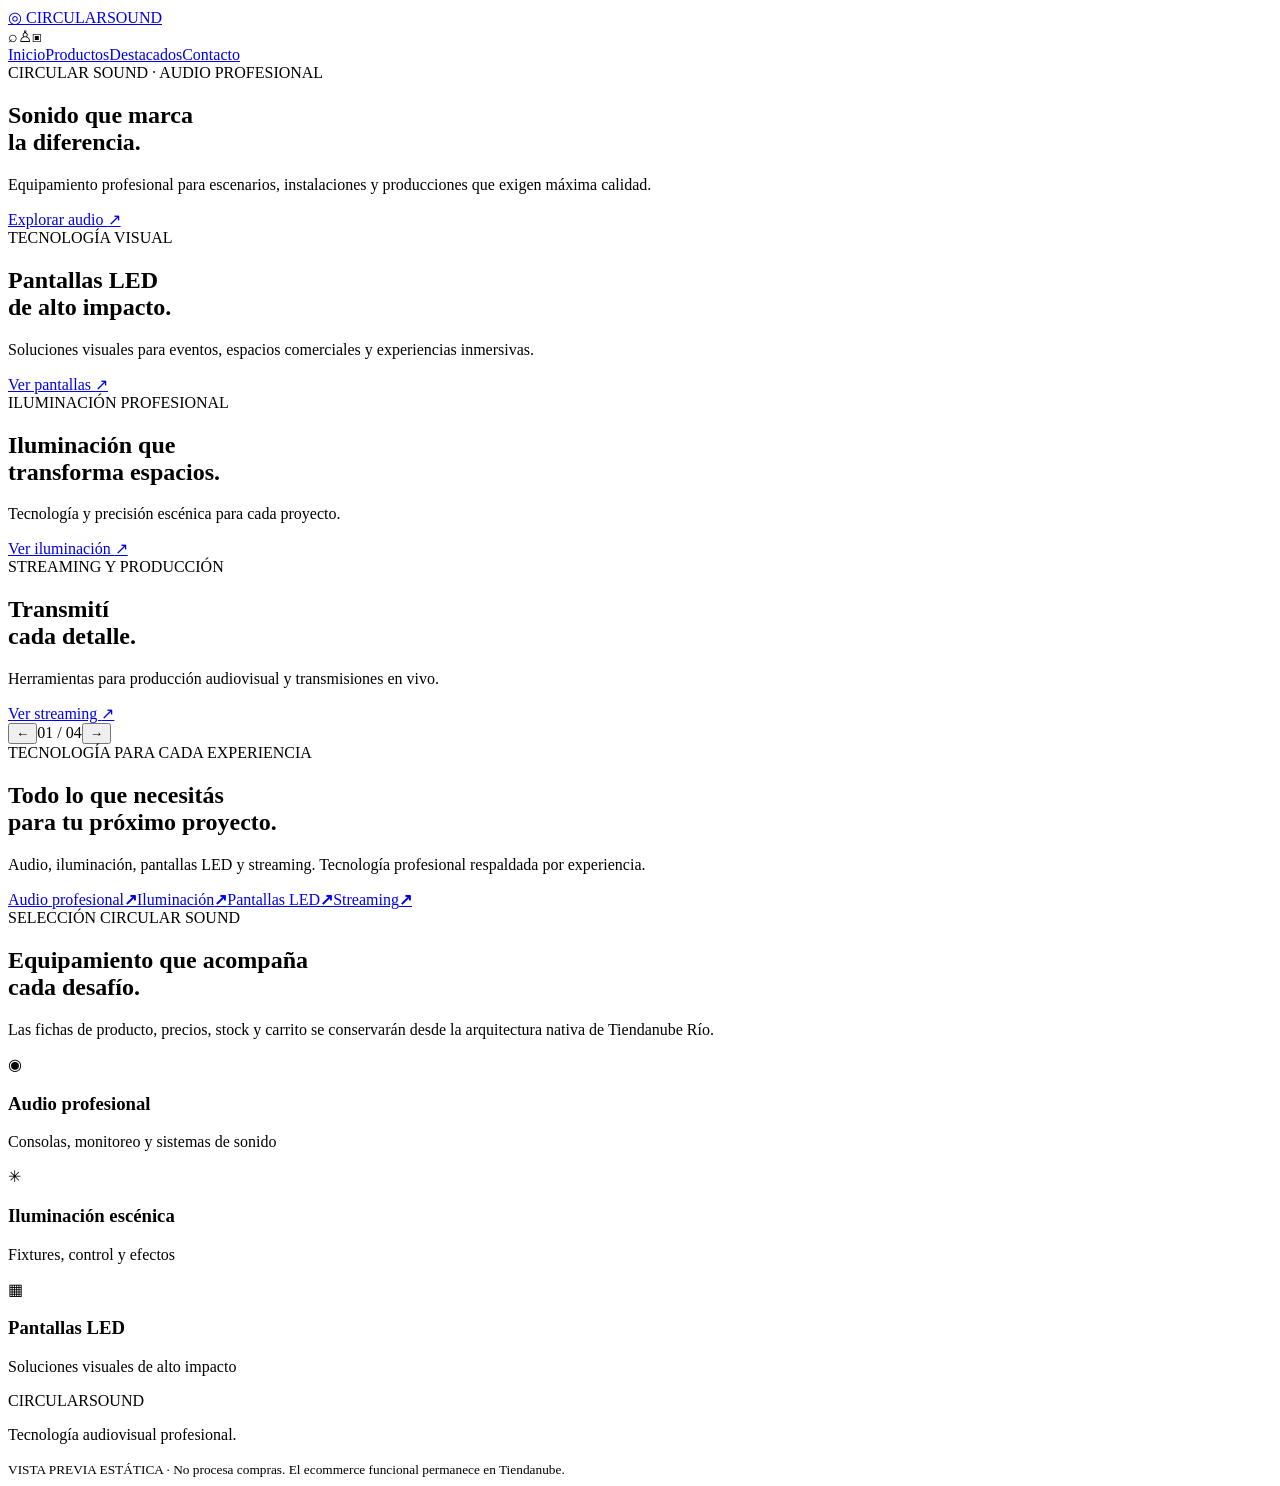
==== docs/index.html @ 3139e76c "feat(preview): add docs/index.html" ====
<!doctype html>
<html lang="es"><head><meta charset="utf-8"><meta name="viewport" content="width=device-width,initial-scale=1"><meta name="theme-color" content="#121212"><title>Circular Sound · Studio Preview</title><link rel="preconnect" href="https://fonts.googleapis.com"><link rel="preconnect" href="https://fonts.gstatic.com" crossorigin><link href="https://fonts.googleapis.com/css2?family=Poppins:wght@400;500;600;700&display=swap" rel="stylesheet"><link rel="stylesheet" href="style.css"></head>
<body>
<header class="header" id="header"><div class="header-inner"><a class="brand" href="#inicio"><span class="brand-mark">◎</span> CIRCULAR<span>SOUND</span></a><div class="header-actions"><span aria-hidden="true">⌕</span><span aria-hidden="true">♙</span><span aria-hidden="true">▣</span></div></div><nav><a href="#inicio">Inicio</a><a href="#categorias">Productos</a><a href="#destacados">Destacados</a><a href="#contacto">Contacto</a></nav></header>
<main><section class="hero" id="inicio"><div class="hero-slide is-active" data-theme="audio"><div class="hero-content"><div class="eyebrow">CIRCULAR SOUND · AUDIO PROFESIONAL</div><h1>Sonido que marca<br>la diferencia.</h1><p>Equipamiento profesional para escenarios, instalaciones y producciones que exigen máxima calidad.</p><a class="cta" href="#categorias">Explorar audio <span>↗</span></a></div></div><div class="hero-slide" data-theme="led"><div class="hero-content"><div class="eyebrow">TECNOLOGÍA VISUAL</div><h1>Pantallas LED<br>de alto impacto.</h1><p>Soluciones visuales para eventos, espacios comerciales y experiencias inmersivas.</p><a class="cta" href="#categorias">Ver pantallas <span>↗</span></a></div></div><div class="hero-slide" data-theme="lights"><div class="hero-content"><div class="eyebrow">ILUMINACIÓN PROFESIONAL</div><h1>Iluminación que<br>transforma espacios.</h1><p>Tecnología y precisión escénica para cada proyecto.</p><a class="cta" href="#categorias">Ver iluminación <span>↗</span></a></div></div><div class="hero-slide" data-theme="stream"><div class="hero-content"><div class="eyebrow">STREAMING Y PRODUCCIÓN</div><h1>Transmití<br>cada detalle.</h1><p>Herramientas para producción audiovisual y transmisiones en vivo.</p><a class="cta" href="#categorias">Ver streaming <span>↗</span></a></div></div><div class="hero-nav"><button id="prev" aria-label="Anterior">←</button><span id="counter">01 / 04</span><button id="next" aria-label="Siguiente">→</button></div></section>
<section class="section categories-section" id="categorias"><div class="section-topline">TECNOLOGÍA PARA CADA EXPERIENCIA</div><h2>Todo lo que necesitás<br>para tu próximo proyecto.</h2><p class="section-lead">Audio, iluminación, pantallas LED y streaming. Tecnología profesional respaldada por experiencia.</p><div class="category-grid"><a class="category category-audio" href="#contacto"><span>Audio profesional</span><b>↗</b></a><a class="category category-lights" href="#contacto"><span>Iluminación</span><b>↗</b></a><a class="category category-led" href="#contacto"><span>Pantallas LED</span><b>↗</b></a><a class="category category-stream" href="#contacto"><span>Streaming</span><b>↗</b></a></div></section>
<section class="section" id="destacados"><div class="section-topline">SELECCIÓN CIRCULAR SOUND</div><h2>Equipamiento que acompaña<br>cada desafío.</h2><p class="section-lead">Las fichas de producto, precios, stock y carrito se conservarán desde la arquitectura nativa de Tiendanube Río.</p><div class="preview-grid"><article><div class="product-visual">◉</div><h3>Audio profesional</h3><p>Consolas, monitoreo y sistemas de sonido</p></article><article><div class="product-visual">✳</div><h3>Iluminación escénica</h3><p>Fixtures, control y efectos</p></article><article><div class="product-visual">▦</div><h3>Pantallas LED</h3><p>Soluciones visuales de alto impacto</p></article></div></section></main>
<footer id="contacto"><div class="brand">CIRCULAR<span>SOUND</span></div><p>Tecnología audiovisual profesional.</p><small>VISTA PREVIA ESTÁTICA · No procesa compras. El ecommerce funcional permanece en Tiendanube.</small></footer><script src="script.js"></script></body></html>
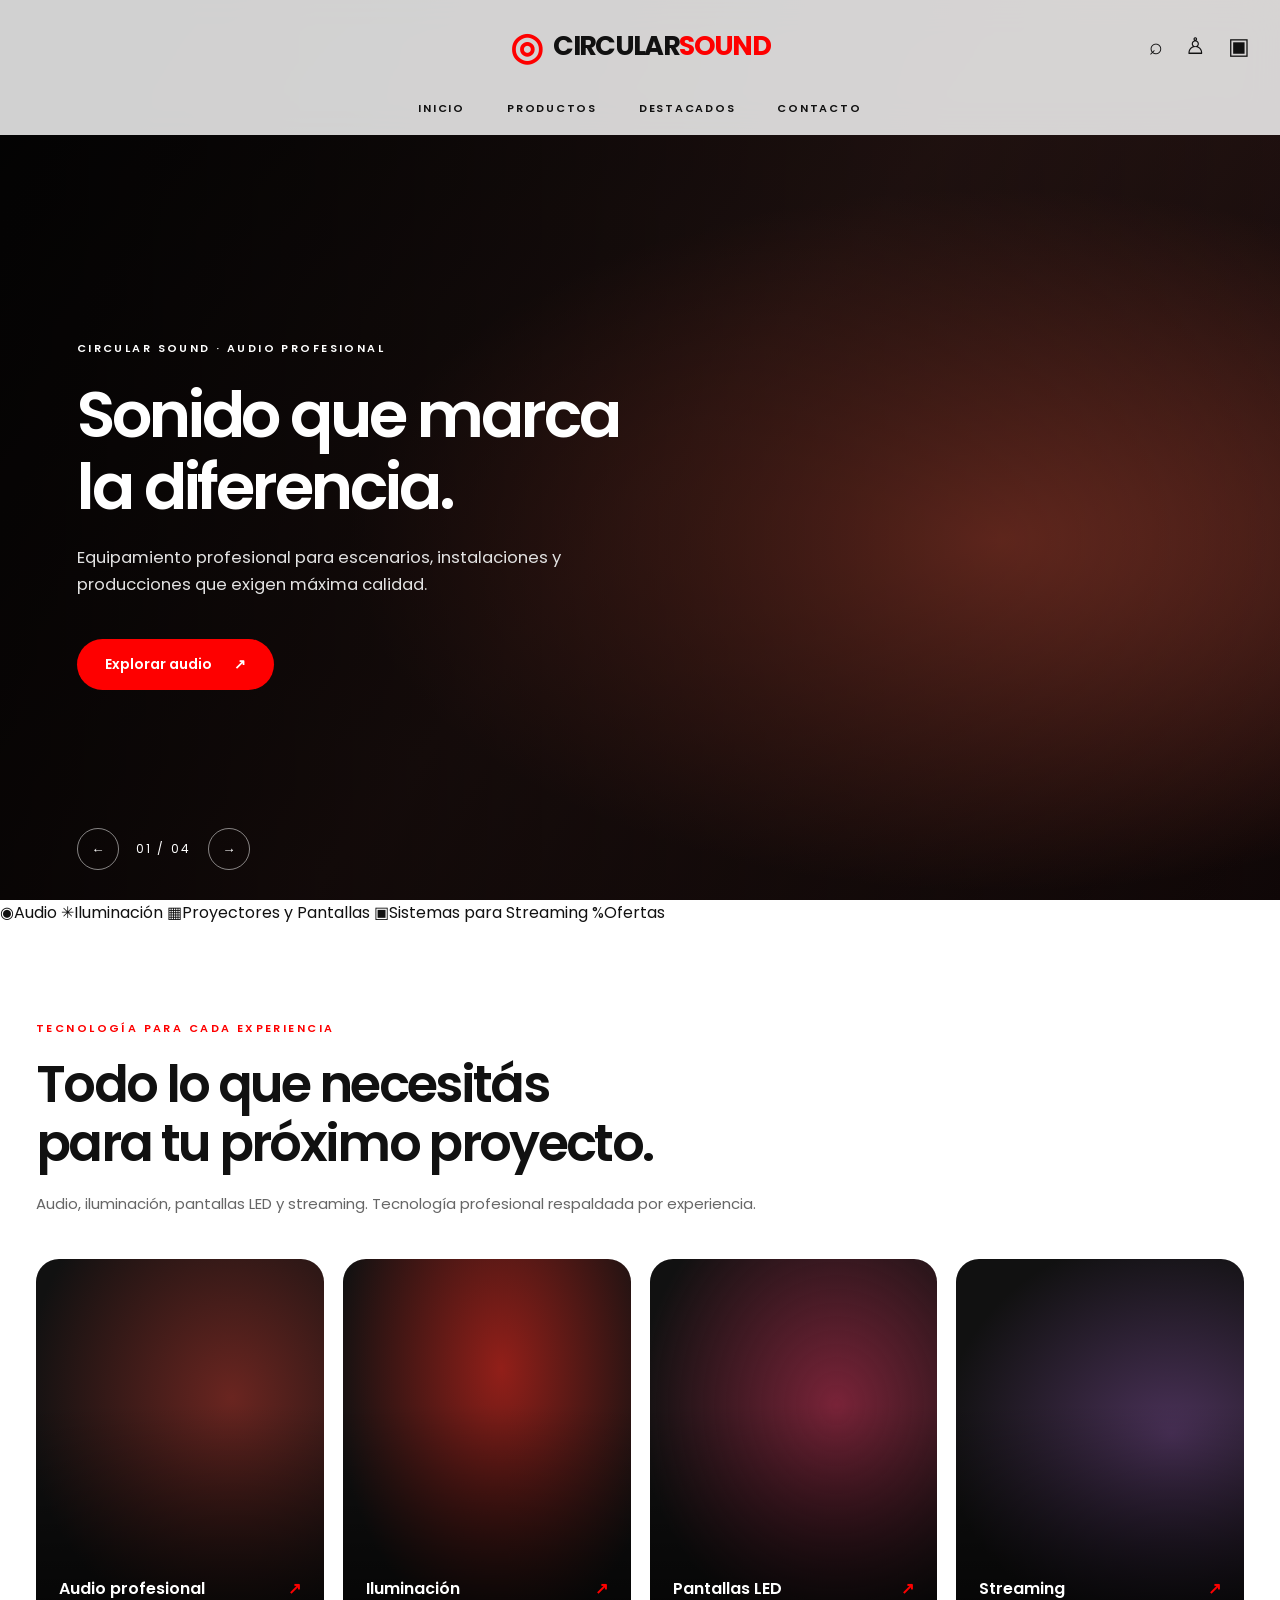
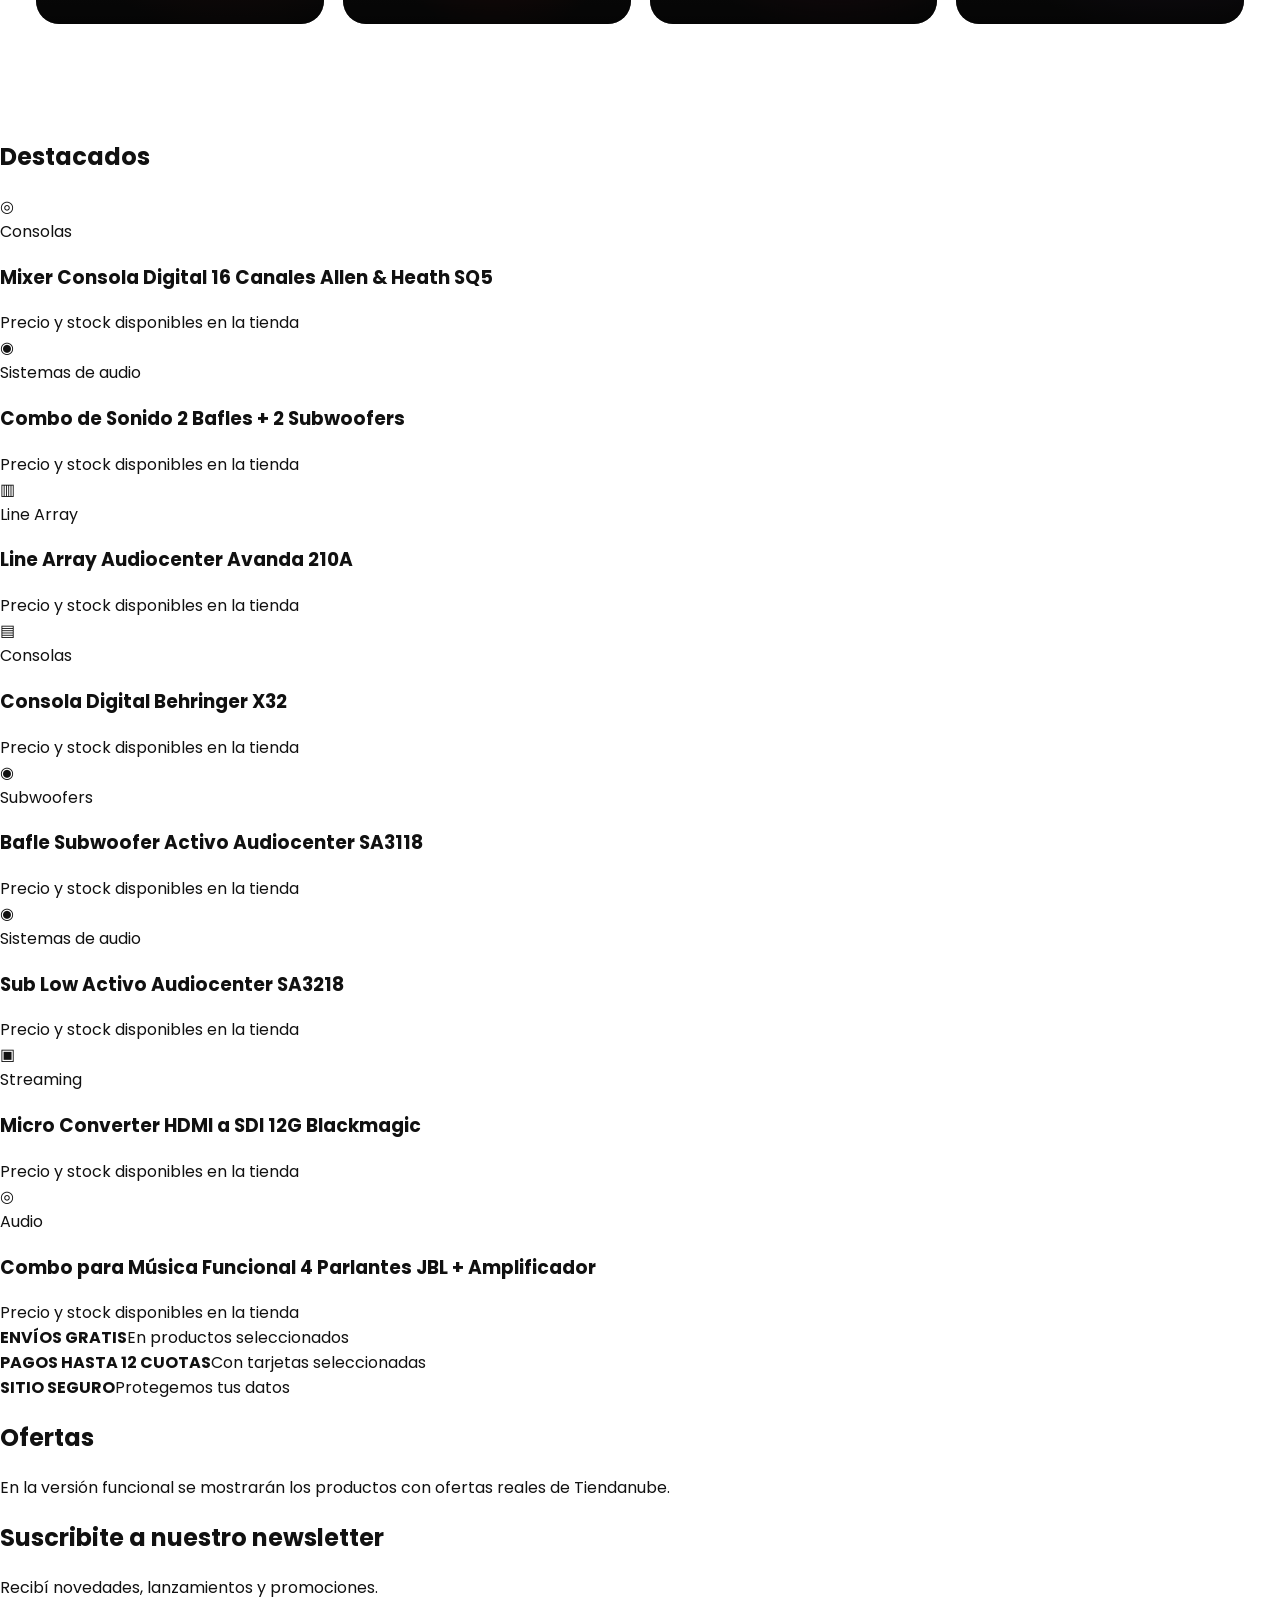
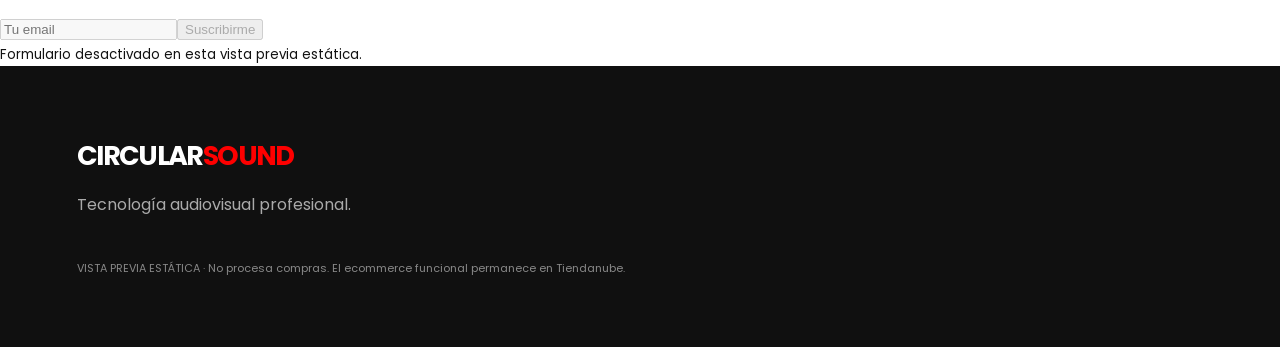
==== commit cc2ea4ef: "refactor(preview): restore Rio category rail, dense product grid and native section order" ====
--- a/docs/index.html
+++ b/docs/index.html
@@ -3,6 +3,17 @@
 <body>
 <header class="header" id="header"><div class="header-inner"><a class="brand" href="#inicio"><span class="brand-mark">◎</span> CIRCULAR<span>SOUND</span></a><div class="header-actions"><span aria-hidden="true">⌕</span><span aria-hidden="true">♙</span><span aria-hidden="true">▣</span></div></div><nav><a href="#inicio">Inicio</a><a href="#categorias">Productos</a><a href="#destacados">Destacados</a><a href="#contacto">Contacto</a></nav></header>
 <main><section class="hero" id="inicio"><div class="hero-slide is-active" data-theme="audio"><div class="hero-content"><div class="eyebrow">CIRCULAR SOUND · AUDIO PROFESIONAL</div><h1>Sonido que marca<br>la diferencia.</h1><p>Equipamiento profesional para escenarios, instalaciones y producciones que exigen máxima calidad.</p><a class="cta" href="#categorias">Explorar audio <span>↗</span></a></div></div><div class="hero-slide" data-theme="led"><div class="hero-content"><div class="eyebrow">TECNOLOGÍA VISUAL</div><h1>Pantallas LED<br>de alto impacto.</h1><p>Soluciones visuales para eventos, espacios comerciales y experiencias inmersivas.</p><a class="cta" href="#categorias">Ver pantallas <span>↗</span></a></div></div><div class="hero-slide" data-theme="lights"><div class="hero-content"><div class="eyebrow">ILUMINACIÓN PROFESIONAL</div><h1>Iluminación que<br>transforma espacios.</h1><p>Tecnología y precisión escénica para cada proyecto.</p><a class="cta" href="#categorias">Ver iluminación <span>↗</span></a></div></div><div class="hero-slide" data-theme="stream"><div class="hero-content"><div class="eyebrow">STREAMING Y PRODUCCIÓN</div><h1>Transmití<br>cada detalle.</h1><p>Herramientas para producción audiovisual y transmisiones en vivo.</p><a class="cta" href="#categorias">Ver streaming <span>↗</span></a></div></div><div class="hero-nav"><button id="prev" aria-label="Anterior">←</button><span id="counter">01 / 04</span><button id="next" aria-label="Siguiente">→</button></div></section>
-<section class="section categories-section" id="categorias"><div class="section-topline">TECNOLOGÍA PARA CADA EXPERIENCIA</div><h2>Todo lo que necesitás<br>para tu próximo proyecto.</h2><p class="section-lead">Audio, iluminación, pantallas LED y streaming. Tecnología profesional respaldada por experiencia.</p><div class="category-grid"><a class="category category-audio" href="#contacto"><span>Audio profesional</span><b>↗</b></a><a class="category category-lights" href="#contacto"><span>Iluminación</span><b>↗</b></a><a class="category category-led" href="#contacto"><span>Pantallas LED</span><b>↗</b></a><a class="category category-stream" href="#contacto"><span>Streaming</span><b>↗</b></a></div></section>
-<section class="section" id="destacados"><div class="section-topline">SELECCIÓN CIRCULAR SOUND</div><h2>Equipamiento que acompaña<br>cada desafío.</h2><p class="section-lead">Las fichas de producto, precios, stock y carrito se conservarán desde la arquitectura nativa de Tiendanube Río.</p><div class="preview-grid"><article><div class="product-visual">◉</div><h3>Audio profesional</h3><p>Consolas, monitoreo y sistemas de sonido</p></article><article><div class="product-visual">✳</div><h3>Iluminación escénica</h3><p>Fixtures, control y efectos</p></article><article><div class="product-visual">▦</div><h3>Pantallas LED</h3><p>Soluciones visuales de alto impacto</p></article></div></section></main>
+<section class="rio-category-rail" id="categorias"><div class="rio-container"><div class="rio-category-row">
+<a href="#destacados"><span class="rio-category-image">◉</span><span>Audio</span></a>
+<a href="#destacados"><span class="rio-category-image">✳</span><span>Iluminación</span></a>
+<a href="#destacados"><span class="rio-category-image">▦</span><span>Proyectores y Pantallas</span></a>
+<a href="#destacados"><span class="rio-category-image">▣</span><span>Sistemas para Streaming</span></a>
+<a href="#ofertas"><span class="rio-category-image rio-offer">%</span><span>Ofertas</span></a>
+</div></div></section><section class="section categories-section" id="categorias-editoriales"><div class="section-topline">TECNOLOGÍA PARA CADA EXPERIENCIA</div><h2>Todo lo que necesitás<br>para tu próximo proyecto.</h2><p class="section-lead">Audio, iluminación, pantallas LED y streaming. Tecnología profesional respaldada por experiencia.</p><div class="category-grid"><a class="category category-audio" href="#contacto"><span>Audio profesional</span><b>↗</b></a><a class="category category-lights" href="#contacto"><span>Iluminación</span><b>↗</b></a><a class="category category-led" href="#contacto"><span>Pantallas LED</span><b>↗</b></a><a class="category category-stream" href="#contacto"><span>Streaming</span><b>↗</b></a></div></section>
+<section class="rio-products-section" id="destacados"><div class="rio-container"><h2 class="rio-section-heading">Destacados</h2><div class="rio-products-grid">
+<article class="rio-product-card"><div class="rio-product-media"><span class="rio-product-placeholder">◎</span></div><div class="rio-product-information"><span class="rio-product-type">Consolas</span><h3>Mixer Consola Digital 16 Canales Allen & Heath SQ5</h3><div class="rio-price-note">Precio y stock disponibles en la tienda</div></div></article><article class="rio-product-card"><div class="rio-product-media"><span class="rio-product-placeholder">◉</span></div><div class="rio-product-information"><span class="rio-product-type">Sistemas de audio</span><h3>Combo de Sonido 2 Bafles + 2 Subwoofers</h3><div class="rio-price-note">Precio y stock disponibles en la tienda</div></div></article><article class="rio-product-card"><div class="rio-product-media"><span class="rio-product-placeholder">▥</span></div><div class="rio-product-information"><span class="rio-product-type">Line Array</span><h3>Line Array Audiocenter Avanda 210A</h3><div class="rio-price-note">Precio y stock disponibles en la tienda</div></div></article><article class="rio-product-card"><div class="rio-product-media"><span class="rio-product-placeholder">▤</span></div><div class="rio-product-information"><span class="rio-product-type">Consolas</span><h3>Consola Digital Behringer X32</h3><div class="rio-price-note">Precio y stock disponibles en la tienda</div></div></article><article class="rio-product-card"><div class="rio-product-media"><span class="rio-product-placeholder">◉</span></div><div class="rio-product-information"><span class="rio-product-type">Subwoofers</span><h3>Bafle Subwoofer Activo Audiocenter SA3118</h3><div class="rio-price-note">Precio y stock disponibles en la tienda</div></div></article><article class="rio-product-card"><div class="rio-product-media"><span class="rio-product-placeholder">◉</span></div><div class="rio-product-information"><span class="rio-product-type">Sistemas de audio</span><h3>Sub Low Activo Audiocenter SA3218</h3><div class="rio-price-note">Precio y stock disponibles en la tienda</div></div></article><article class="rio-product-card"><div class="rio-product-media"><span class="rio-product-placeholder">▣</span></div><div class="rio-product-information"><span class="rio-product-type">Streaming</span><h3>Micro Converter HDMI a SDI 12G Blackmagic</h3><div class="rio-price-note">Precio y stock disponibles en la tienda</div></div></article><article class="rio-product-card"><div class="rio-product-media"><span class="rio-product-placeholder">◎</span></div><div class="rio-product-information"><span class="rio-product-type">Audio</span><h3>Combo para Música Funcional 4 Parlantes JBL + Amplificador</h3><div class="rio-price-note">Precio y stock disponibles en la tienda</div></div></article>
+</div></div></section>
+<section class="rio-benefits"><div class="rio-container rio-benefits-grid"><div><strong>ENVÍOS GRATIS</strong><span>En productos seleccionados</span></div><div><strong>PAGOS HASTA 12 CUOTAS</strong><span>Con tarjetas seleccionadas</span></div><div><strong>SITIO SEGURO</strong><span>Protegemos tus datos</span></div></div></section>
+<section class="rio-products-section" id="ofertas"><div class="rio-container"><h2 class="rio-section-heading">Ofertas</h2><p>En la versión funcional se mostrarán los productos con ofertas reales de Tiendanube.</p></div></section>
+<section class="rio-newsletter"><div class="rio-container"><h2>Suscribite a nuestro newsletter</h2><p>Recibí novedades, lanzamientos y promociones.</p><form onsubmit="return false"><input type="email" aria-label="Email" placeholder="Tu email" disabled><button disabled>Suscribirme</button></form><small>Formulario desactivado en esta vista previa estática.</small></div></section></main>
 <footer id="contacto"><div class="brand">CIRCULAR<span>SOUND</span></div><p>Tecnología audiovisual profesional.</p><small>VISTA PREVIA ESTÁTICA · No procesa compras. El ecommerce funcional permanece en Tiendanube.</small></footer><script src="script.js"></script></body></html>
--- a/docs/style.css
+++ b/docs/style.css
@@ -0,0 +1 @@
+:root{--red:#FE0000;--ink:#111;--white:#fff}*{box-sizing:border-box}html{scroll-behavior:smooth}body{margin:0;font-family:Poppins,Arial,sans-serif;color:var(--ink)}a{color:inherit;text-decoration:none}.header{position:absolute;top:0;left:0;right:0;z-index:20;color:#111;background:rgba(255,255,255,.82);backdrop-filter:blur(18px);transition:background .3s,color .3s}.header.scrolled{position:fixed;background:rgba(11,11,11,.94);color:#fff}.header-inner{max-width:1360px;margin:auto;min-height:92px;padding:14px 30px;display:flex;align-items:center;justify-content:center;position:relative}.brand{font-size:27px;font-weight:700;letter-spacing:-.06em;display:flex;align-items:center}.brand span:not(.brand-mark){color:var(--red)}.brand-mark{font-size:38px;color:var(--red);margin-right:12px}.header-actions{position:absolute;right:30px;display:flex;gap:22px;font-size:23px}nav{display:flex;justify-content:center;gap:42px;text-transform:uppercase;letter-spacing:.16em;font-size:11px;font-weight:600;padding:8px 15px 18px}.header nav a:hover{color:var(--red)}.hero{height:100svh;min-height:600px;position:relative;background:#080808;overflow:hidden;color:white}.hero-slide{position:absolute;inset:0;opacity:0;pointer-events:none;transition:opacity .7s;display:flex;align-items:center;background-size:cover;background-position:center}.hero-slide.is-active{opacity:1;pointer-events:auto}.hero-slide:before{content:"";position:absolute;inset:0;background:linear-gradient(90deg,rgba(0,0,0,.75),rgba(0,0,0,.42) 56%,rgba(0,0,0,.15))}.hero-slide[data-theme=audio]{background:radial-gradient(ellipse at 78% 60%,#823427 0,transparent 46%),linear-gradient(130deg,#090909,#2c1816 52%,#120808)}.hero-slide[data-theme=led]{background:radial-gradient(ellipse at 78% 65%,#992927 0,transparent 50%),linear-gradient(130deg,#090909,#351010 58%,#0c0505)}.hero-slide[data-theme=lights]{background:radial-gradient(ellipse at 72% 32%,#be302a 0,transparent 44%),linear-gradient(125deg,#080808,#251014 68%,#100707)}.hero-slide[data-theme=stream]{background:radial-gradient(ellipse at 82% 64%,#602c48 0,transparent 48%),linear-gradient(125deg,#080808,#221423 70%,#070507)}.hero-content{position:relative;z-index:2;margin:130px 0 0 max(6vw,calc((100vw - 1320px)/2));max-width:640px;padding-right:24px}.eyebrow,.section-topline{font-size:11px;font-weight:600;letter-spacing:.22em}.hero h1{font-size:clamp(42px,5vw,78px);line-height:1.13;letter-spacing:-.048em;font-weight:600;margin:22px 0 20px}.hero p{font-size:clamp(15px,1.3vw,19px);line-height:1.65;max-width:560px;color:#e2e2e2}.cta{display:inline-flex;align-items:center;gap:22px;background:var(--red);border-radius:100px;padding:15px 28px;font-size:14px;font-weight:600;margin-top:24px}.cta:hover{background:#cd0000}.hero-nav{position:absolute;bottom:30px;left:6vw;z-index:4;display:flex;align-items:center;gap:17px;font-size:12px;letter-spacing:.18em}.hero-nav button{border:1px solid #ffffff80;border-radius:50%;width:42px;height:42px;background:transparent;color:white;cursor:pointer}.section{max-width:1390px;margin:0 auto;padding:95px 36px}.section-topline{color:var(--red)}.section h2{font-size:clamp(32px,4vw,58px);font-weight:600;line-height:1.15;letter-spacing:-.052em;margin:18px 0}.section-lead{color:#666;line-height:1.75;max-width:720px;font-size:15px}.category-grid{display:grid;grid-template-columns:repeat(4,1fr);gap:19px;margin-top:42px}.category{min-height:365px;border-radius:23px;position:relative;overflow:hidden;display:flex;align-items:flex-end;justify-content:space-between;padding:23px;color:#fff;font-weight:600;background:#181818}.category:after{content:"";position:absolute;inset:0;z-index:0;background:linear-gradient(0deg,rgba(0,0,0,.7),transparent 60%)}.category span,.category b{position:relative;z-index:1}.category b{color:var(--red)}.category-audio{background:radial-gradient(at 68% 38%,#6a2520,transparent 75%),#111}.category-lights{background:radial-gradient(at 55% 30%,#921f19,transparent 75%),#111}.category-led{background:radial-gradient(at 65% 40%,#792338,transparent 75%),#111}.category-stream{background:radial-gradient(at 75% 48%,#4a3158,transparent 75%),#111}.preview-grid{display:grid;grid-template-columns:repeat(3,1fr);gap:24px;margin-top:36px}.preview-grid article{border:1px solid #eee;border-radius:20px;overflow:hidden}.product-visual{aspect-ratio:1.3;background:#f5f5f5;display:grid;place-items:center;font-size:80px;color:#444}.preview-grid h3{margin:21px 24px 0}.preview-grid p{margin:5px 24px 26px;color:#777;font-size:13px}footer{padding:70px max(6vw,26px);background:#101010;color:#fff}footer .brand{display:block}footer p{color:#aaa}footer small{display:block;margin-top:43px;color:#888;font-size:11px}@media(max-width:760px){.header-inner{min-height:63px;padding:12px 17px;justify-content:flex-start}.brand{font-size:19px}.brand-mark{font-size:29px;margin-right:6px}.header-actions{right:14px;gap:8px;font-size:15px}nav{gap:12px;justify-content:space-around;font-size:9px;padding:10px 8px}.hero{min-height:570px;height:90svh}.hero-content{margin:120px 22px 0}.hero h1{font-size:39px}.hero-nav{left:22px;bottom:20px}.section{padding:67px 20px}.category-grid{grid-template-columns:repeat(2,1fr);gap:12px}.category{min-height:240px;border-radius:16px;padding:14px;font-size:13px}.preview-grid{grid-template-columns:1fr}}@media(prefers-reduced-motion:reduce){.hero-slide{transition:none}}
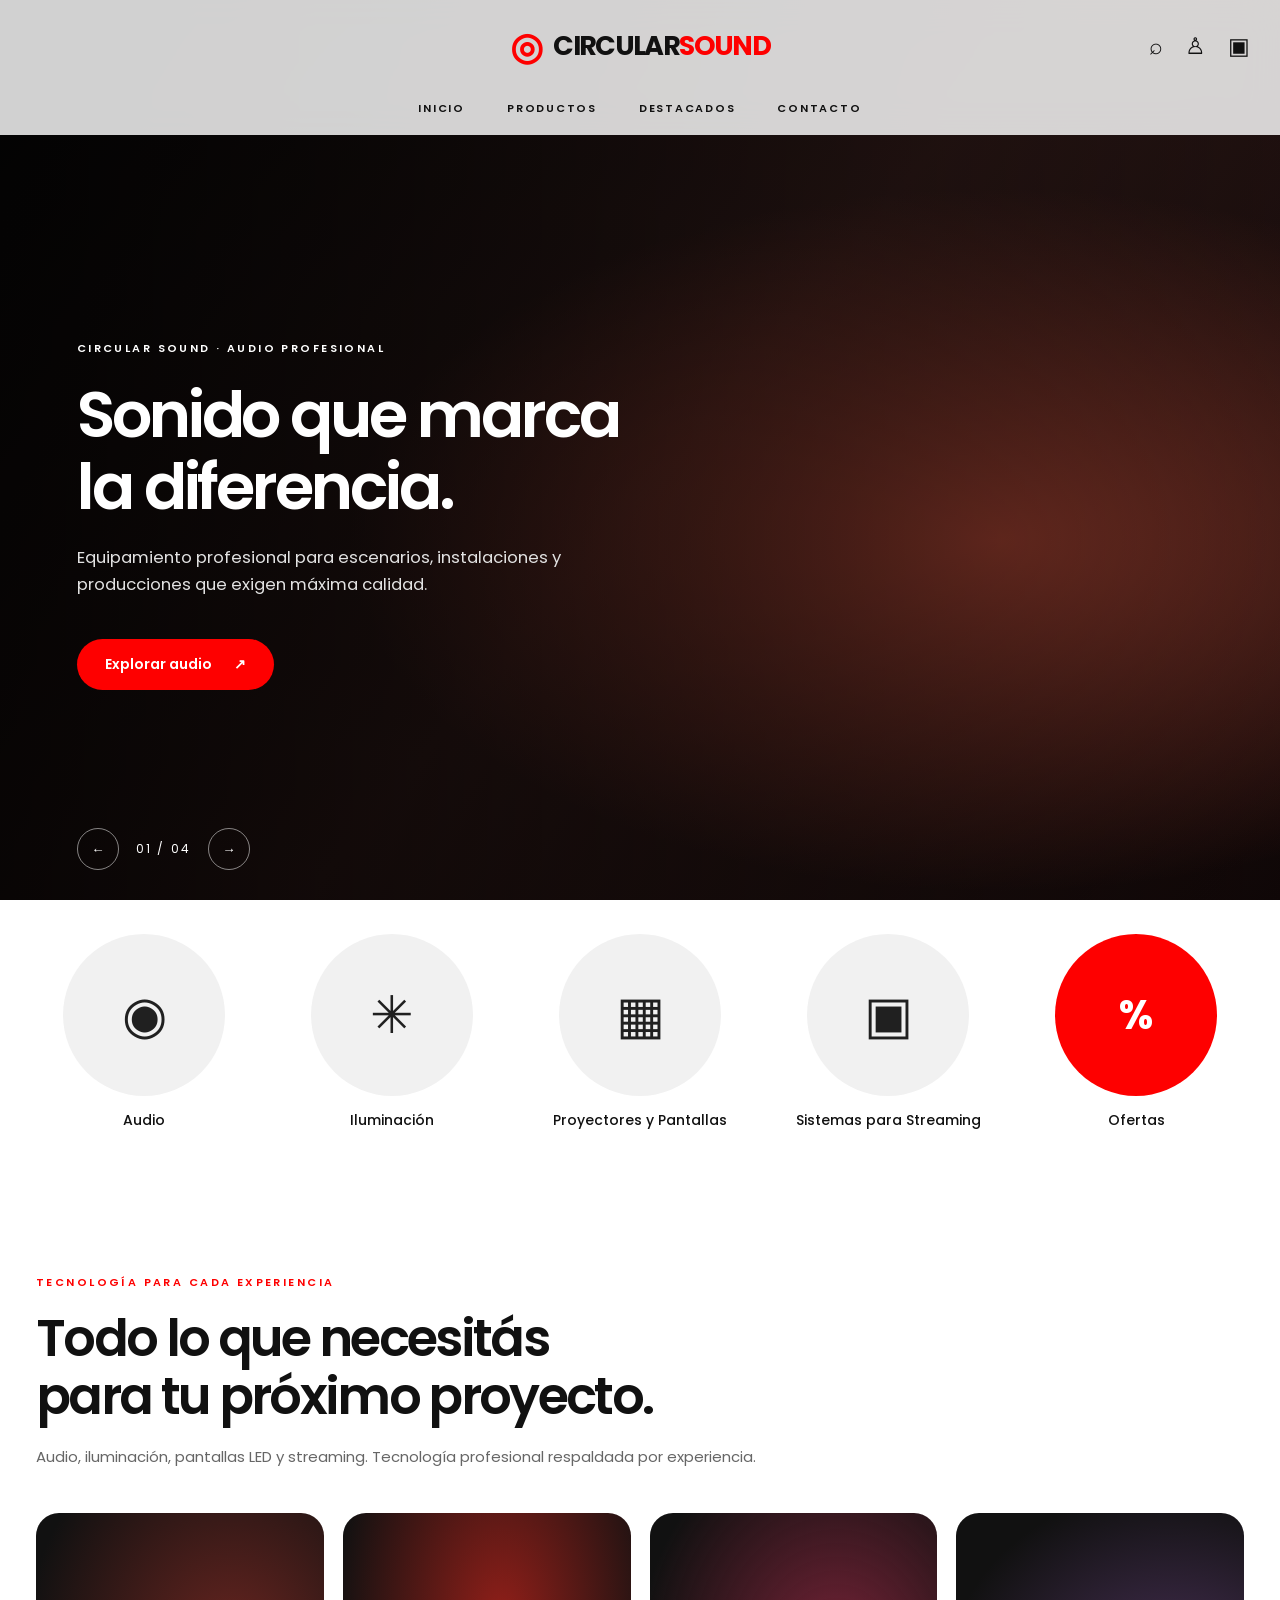
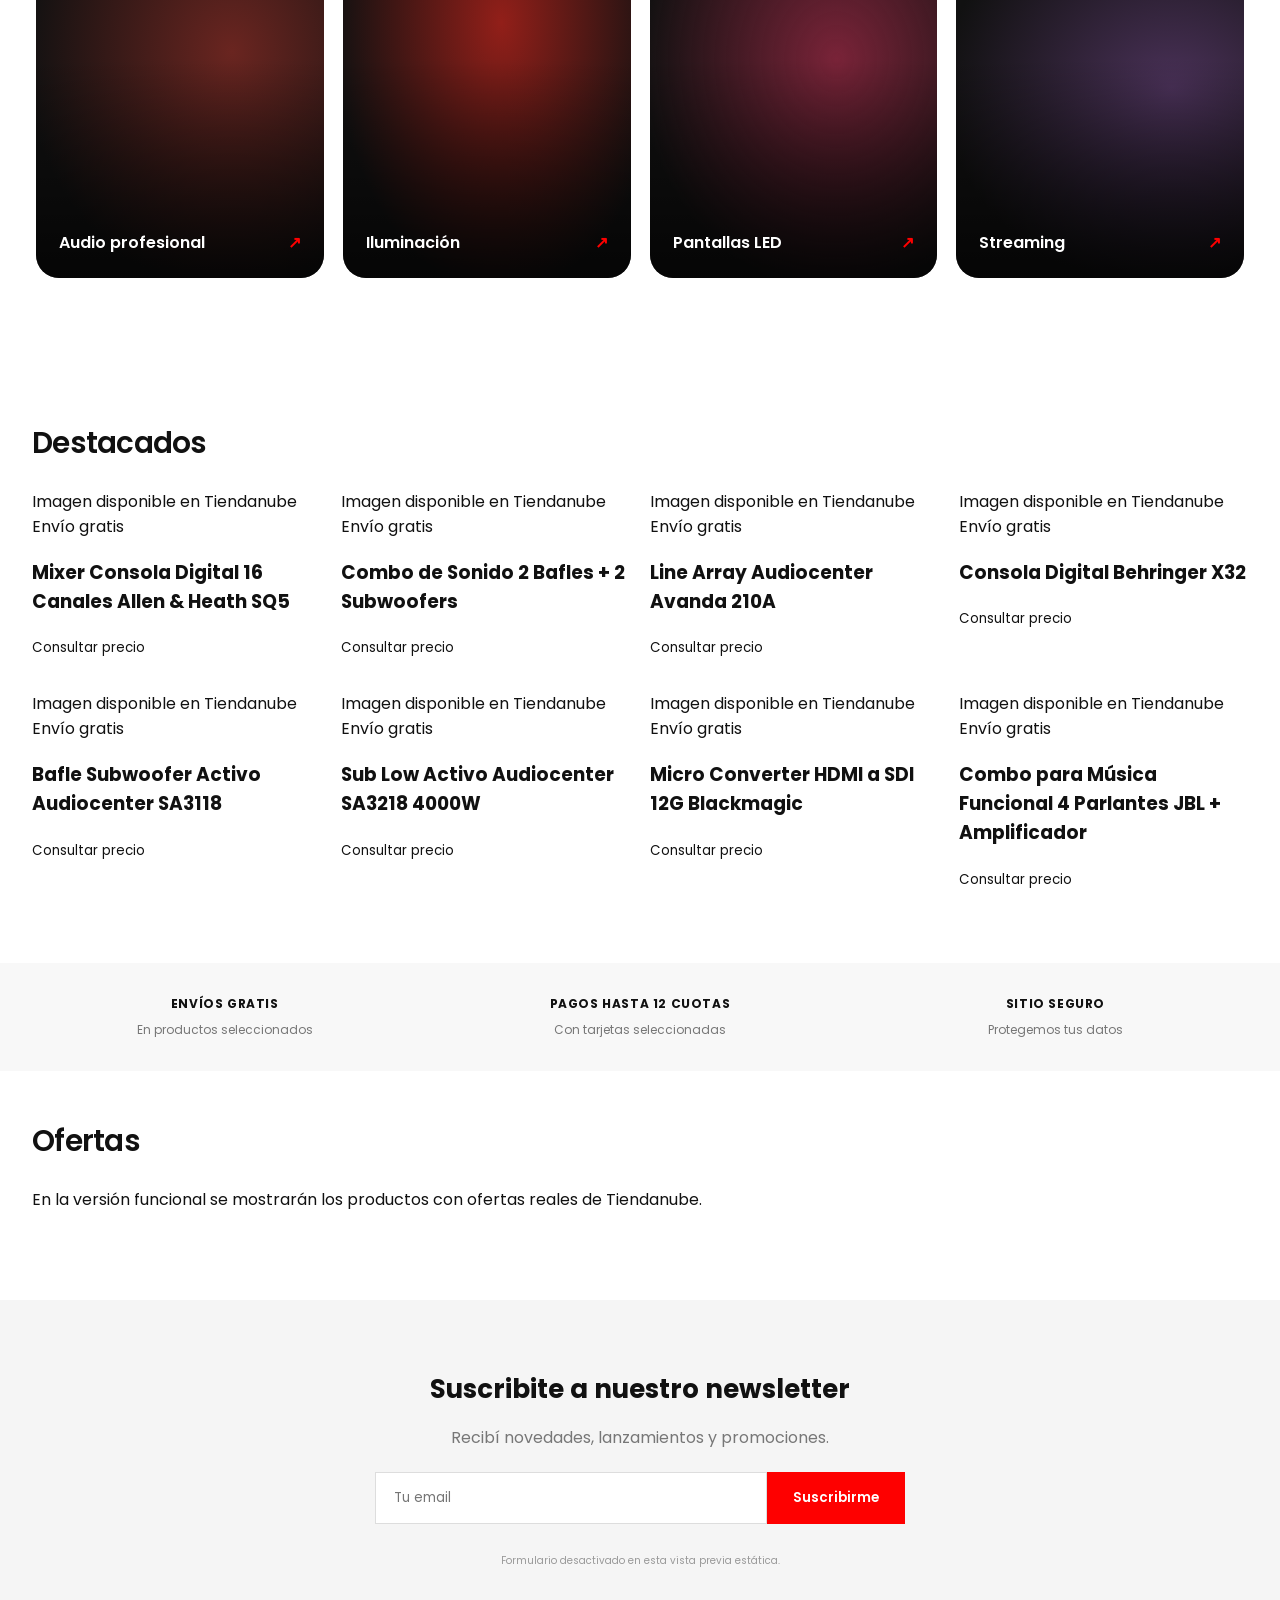
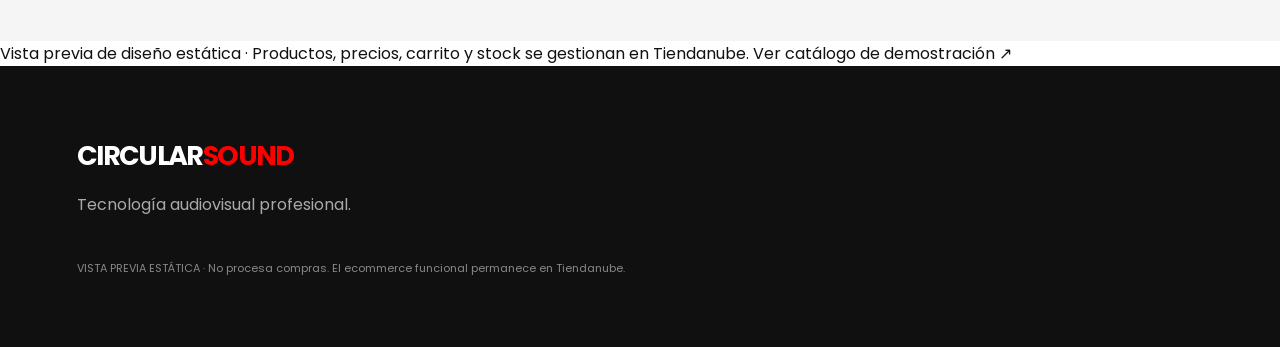
==== commit 0c99985c: "feat(preview): connect homepage to real-size catalog and product pages" ====
--- a/docs/index.html
+++ b/docs/index.html
@@ -1,19 +1,17 @@
 <!doctype html>
 <html lang="es"><head><meta charset="utf-8"><meta name="viewport" content="width=device-width,initial-scale=1"><meta name="theme-color" content="#121212"><title>Circular Sound · Studio Preview</title><link rel="preconnect" href="https://fonts.googleapis.com"><link rel="preconnect" href="https://fonts.gstatic.com" crossorigin><link href="https://fonts.googleapis.com/css2?family=Poppins:wght@400;500;600;700&display=swap" rel="stylesheet"><link rel="stylesheet" href="style.css"></head>
 <body>
-<header class="header" id="header"><div class="header-inner"><a class="brand" href="#inicio"><span class="brand-mark">◎</span> CIRCULAR<span>SOUND</span></a><div class="header-actions"><span aria-hidden="true">⌕</span><span aria-hidden="true">♙</span><span aria-hidden="true">▣</span></div></div><nav><a href="#inicio">Inicio</a><a href="#categorias">Productos</a><a href="#destacados">Destacados</a><a href="#contacto">Contacto</a></nav></header>
-<main><section class="hero" id="inicio"><div class="hero-slide is-active" data-theme="audio"><div class="hero-content"><div class="eyebrow">CIRCULAR SOUND · AUDIO PROFESIONAL</div><h1>Sonido que marca<br>la diferencia.</h1><p>Equipamiento profesional para escenarios, instalaciones y producciones que exigen máxima calidad.</p><a class="cta" href="#categorias">Explorar audio <span>↗</span></a></div></div><div class="hero-slide" data-theme="led"><div class="hero-content"><div class="eyebrow">TECNOLOGÍA VISUAL</div><h1>Pantallas LED<br>de alto impacto.</h1><p>Soluciones visuales para eventos, espacios comerciales y experiencias inmersivas.</p><a class="cta" href="#categorias">Ver pantallas <span>↗</span></a></div></div><div class="hero-slide" data-theme="lights"><div class="hero-content"><div class="eyebrow">ILUMINACIÓN PROFESIONAL</div><h1>Iluminación que<br>transforma espacios.</h1><p>Tecnología y precisión escénica para cada proyecto.</p><a class="cta" href="#categorias">Ver iluminación <span>↗</span></a></div></div><div class="hero-slide" data-theme="stream"><div class="hero-content"><div class="eyebrow">STREAMING Y PRODUCCIÓN</div><h1>Transmití<br>cada detalle.</h1><p>Herramientas para producción audiovisual y transmisiones en vivo.</p><a class="cta" href="#categorias">Ver streaming <span>↗</span></a></div></div><div class="hero-nav"><button id="prev" aria-label="Anterior">←</button><span id="counter">01 / 04</span><button id="next" aria-label="Siguiente">→</button></div></section>
+<header class="header" id="header"><div class="header-inner"><a class="brand" href="#inicio"><span class="brand-mark">◎</span> CIRCULAR<span>SOUND</span></a><div class="header-actions"><span aria-hidden="true">⌕</span><span aria-hidden="true">♙</span><span aria-hidden="true">▣</span></div></div><nav><a href="./">Inicio</a><a href="tienda.html">Productos</a><a href="tienda.html">Destacados</a><a href="https://www.tiendacircularsound.com/pages/contacto/">Contacto</a></nav></header>
+<main><section class="hero" id="inicio"><div class="hero-slide is-active" data-theme="audio"><div class="hero-content"><div class="eyebrow">CIRCULAR SOUND · AUDIO PROFESIONAL</div><h1>Sonido que marca<br>la diferencia.</h1><p>Equipamiento profesional para escenarios, instalaciones y producciones que exigen máxima calidad.</p><a class="cta" href="tienda.html">Explorar audio <span>↗</span></a></div></div><div class="hero-slide" data-theme="led"><div class="hero-content"><div class="eyebrow">TECNOLOGÍA VISUAL</div><h1>Pantallas LED<br>de alto impacto.</h1><p>Soluciones visuales para eventos, espacios comerciales y experiencias inmersivas.</p><a class="cta" href="tienda.html">Ver pantallas <span>↗</span></a></div></div><div class="hero-slide" data-theme="lights"><div class="hero-content"><div class="eyebrow">ILUMINACIÓN PROFESIONAL</div><h1>Iluminación que<br>transforma espacios.</h1><p>Tecnología y precisión escénica para cada proyecto.</p><a class="cta" href="tienda.html">Ver iluminación <span>↗</span></a></div></div><div class="hero-slide" data-theme="stream"><div class="hero-content"><div class="eyebrow">STREAMING Y PRODUCCIÓN</div><h1>Transmití<br>cada detalle.</h1><p>Herramientas para producción audiovisual y transmisiones en vivo.</p><a class="cta" href="tienda.html">Ver streaming <span>↗</span></a></div></div><div class="hero-nav"><button id="prev" aria-label="Anterior">←</button><span id="counter">01 / 04</span><button id="next" aria-label="Siguiente">→</button></div></section>
 <section class="rio-category-rail" id="categorias"><div class="rio-container"><div class="rio-category-row">
-<a href="#destacados"><span class="rio-category-image">◉</span><span>Audio</span></a>
-<a href="#destacados"><span class="rio-category-image">✳</span><span>Iluminación</span></a>
-<a href="#destacados"><span class="rio-category-image">▦</span><span>Proyectores y Pantallas</span></a>
-<a href="#destacados"><span class="rio-category-image">▣</span><span>Sistemas para Streaming</span></a>
-<a href="#ofertas"><span class="rio-category-image rio-offer">%</span><span>Ofertas</span></a>
-</div></div></section><section class="section categories-section" id="categorias-editoriales"><div class="section-topline">TECNOLOGÍA PARA CADA EXPERIENCIA</div><h2>Todo lo que necesitás<br>para tu próximo proyecto.</h2><p class="section-lead">Audio, iluminación, pantallas LED y streaming. Tecnología profesional respaldada por experiencia.</p><div class="category-grid"><a class="category category-audio" href="#contacto"><span>Audio profesional</span><b>↗</b></a><a class="category category-lights" href="#contacto"><span>Iluminación</span><b>↗</b></a><a class="category category-led" href="#contacto"><span>Pantallas LED</span><b>↗</b></a><a class="category category-stream" href="#contacto"><span>Streaming</span><b>↗</b></a></div></section>
-<section class="rio-products-section" id="destacados"><div class="rio-container"><h2 class="rio-section-heading">Destacados</h2><div class="rio-products-grid">
-<article class="rio-product-card"><div class="rio-product-media"><span class="rio-product-placeholder">◎</span></div><div class="rio-product-information"><span class="rio-product-type">Consolas</span><h3>Mixer Consola Digital 16 Canales Allen & Heath SQ5</h3><div class="rio-price-note">Precio y stock disponibles en la tienda</div></div></article><article class="rio-product-card"><div class="rio-product-media"><span class="rio-product-placeholder">◉</span></div><div class="rio-product-information"><span class="rio-product-type">Sistemas de audio</span><h3>Combo de Sonido 2 Bafles + 2 Subwoofers</h3><div class="rio-price-note">Precio y stock disponibles en la tienda</div></div></article><article class="rio-product-card"><div class="rio-product-media"><span class="rio-product-placeholder">▥</span></div><div class="rio-product-information"><span class="rio-product-type">Line Array</span><h3>Line Array Audiocenter Avanda 210A</h3><div class="rio-price-note">Precio y stock disponibles en la tienda</div></div></article><article class="rio-product-card"><div class="rio-product-media"><span class="rio-product-placeholder">▤</span></div><div class="rio-product-information"><span class="rio-product-type">Consolas</span><h3>Consola Digital Behringer X32</h3><div class="rio-price-note">Precio y stock disponibles en la tienda</div></div></article><article class="rio-product-card"><div class="rio-product-media"><span class="rio-product-placeholder">◉</span></div><div class="rio-product-information"><span class="rio-product-type">Subwoofers</span><h3>Bafle Subwoofer Activo Audiocenter SA3118</h3><div class="rio-price-note">Precio y stock disponibles en la tienda</div></div></article><article class="rio-product-card"><div class="rio-product-media"><span class="rio-product-placeholder">◉</span></div><div class="rio-product-information"><span class="rio-product-type">Sistemas de audio</span><h3>Sub Low Activo Audiocenter SA3218</h3><div class="rio-price-note">Precio y stock disponibles en la tienda</div></div></article><article class="rio-product-card"><div class="rio-product-media"><span class="rio-product-placeholder">▣</span></div><div class="rio-product-information"><span class="rio-product-type">Streaming</span><h3>Micro Converter HDMI a SDI 12G Blackmagic</h3><div class="rio-price-note">Precio y stock disponibles en la tienda</div></div></article><article class="rio-product-card"><div class="rio-product-media"><span class="rio-product-placeholder">◎</span></div><div class="rio-product-information"><span class="rio-product-type">Audio</span><h3>Combo para Música Funcional 4 Parlantes JBL + Amplificador</h3><div class="rio-price-note">Precio y stock disponibles en la tienda</div></div></article>
-</div></div></section>
+<a href="tienda.html"><span class="rio-category-image">◉</span><span>Audio</span></a>
+<a href="tienda.html"><span class="rio-category-image">✳</span><span>Iluminación</span></a>
+<a href="tienda.html"><span class="rio-category-image">▦</span><span>Proyectores y Pantallas</span></a>
+<a href="tienda.html"><span class="rio-category-image">▣</span><span>Sistemas para Streaming</span></a>
+<a href="tienda.html"><span class="rio-category-image rio-offer">%</span><span>Ofertas</span></a>
+</div></div></section><section class="section categories-section" id="categorias-editoriales"><div class="section-topline">TECNOLOGÍA PARA CADA EXPERIENCIA</div><h2>Todo lo que necesitás<br>para tu próximo proyecto.</h2><p class="section-lead">Audio, iluminación, pantallas LED y streaming. Tecnología profesional respaldada por experiencia.</p><div class="category-grid"><a class="category category-audio" href="https://www.tiendacircularsound.com/pages/contacto/"><span>Audio profesional</span><b>↗</b></a><a class="category category-lights" href="https://www.tiendacircularsound.com/pages/contacto/"><span>Iluminación</span><b>↗</b></a><a class="category category-led" href="https://www.tiendacircularsound.com/pages/contacto/"><span>Pantallas LED</span><b>↗</b></a><a class="category category-stream" href="https://www.tiendacircularsound.com/pages/contacto/"><span>Streaming</span><b>↗</b></a></div></section>
+<section class="rio-products-section" id="destacados"><div class="rio-container"><h2 class="rio-section-heading">Destacados</h2><div class="rio-products-grid catalog-grid" data-products data-limit="8"></div></div></section>
 <section class="rio-benefits"><div class="rio-container rio-benefits-grid"><div><strong>ENVÍOS GRATIS</strong><span>En productos seleccionados</span></div><div><strong>PAGOS HASTA 12 CUOTAS</strong><span>Con tarjetas seleccionadas</span></div><div><strong>SITIO SEGURO</strong><span>Protegemos tus datos</span></div></div></section>
 <section class="rio-products-section" id="ofertas"><div class="rio-container"><h2 class="rio-section-heading">Ofertas</h2><p>En la versión funcional se mostrarán los productos con ofertas reales de Tiendanube.</p></div></section>
-<section class="rio-newsletter"><div class="rio-container"><h2>Suscribite a nuestro newsletter</h2><p>Recibí novedades, lanzamientos y promociones.</p><form onsubmit="return false"><input type="email" aria-label="Email" placeholder="Tu email" disabled><button disabled>Suscribirme</button></form><small>Formulario desactivado en esta vista previa estática.</small></div></section></main>
-<footer id="contacto"><div class="brand">CIRCULAR<span>SOUND</span></div><p>Tecnología audiovisual profesional.</p><small>VISTA PREVIA ESTÁTICA · No procesa compras. El ecommerce funcional permanece en Tiendanube.</small></footer><script src="script.js"></script></body></html>+<section class="rio-newsletter"><div class="rio-container"><h2>Suscribite a nuestro newsletter</h2><p>Recibí novedades, lanzamientos y promociones.</p><form onsubmit="return false"><input type="email" aria-label="Email" placeholder="Tu email" disabled><button disabled>Suscribirme</button></form><small>Formulario desactivado en esta vista previa estática.</small></div></section><div class="preview-warning">Vista previa de diseño estática · Productos, precios, carrito y stock se gestionan en Tiendanube. <a href="tienda.html">Ver catálogo de demostración ↗</a></div></main>
+<footer id="contacto"><div class="brand">CIRCULAR<span>SOUND</span></div><p>Tecnología audiovisual profesional.</p><small>VISTA PREVIA ESTÁTICA · No procesa compras. El ecommerce funcional permanece en Tiendanube.</small></footer><script src="products-data.js"></script><script src="catalog.js"></script><script src="script.js"></script></body></html>
--- a/docs/style.css
+++ b/docs/style.css
@@ -1 +1,33 @@
-:root{--red:#FE0000;--ink:#111;--white:#fff}*{box-sizing:border-box}html{scroll-behavior:smooth}body{margin:0;font-family:Poppins,Arial,sans-serif;color:var(--ink)}a{color:inherit;text-decoration:none}.header{position:absolute;top:0;left:0;right:0;z-index:20;color:#111;background:rgba(255,255,255,.82);backdrop-filter:blur(18px);transition:background .3s,color .3s}.header.scrolled{position:fixed;background:rgba(11,11,11,.94);color:#fff}.header-inner{max-width:1360px;margin:auto;min-height:92px;padding:14px 30px;display:flex;align-items:center;justify-content:center;position:relative}.brand{font-size:27px;font-weight:700;letter-spacing:-.06em;display:flex;align-items:center}.brand span:not(.brand-mark){color:var(--red)}.brand-mark{font-size:38px;color:var(--red);margin-right:12px}.header-actions{position:absolute;right:30px;display:flex;gap:22px;font-size:23px}nav{display:flex;justify-content:center;gap:42px;text-transform:uppercase;letter-spacing:.16em;font-size:11px;font-weight:600;padding:8px 15px 18px}.header nav a:hover{color:var(--red)}.hero{height:100svh;min-height:600px;position:relative;background:#080808;overflow:hidden;color:white}.hero-slide{position:absolute;inset:0;opacity:0;pointer-events:none;transition:opacity .7s;display:flex;align-items:center;background-size:cover;background-position:center}.hero-slide.is-active{opacity:1;pointer-events:auto}.hero-slide:before{content:"";position:absolute;inset:0;background:linear-gradient(90deg,rgba(0,0,0,.75),rgba(0,0,0,.42) 56%,rgba(0,0,0,.15))}.hero-slide[data-theme=audio]{background:radial-gradient(ellipse at 78% 60%,#823427 0,transparent 46%),linear-gradient(130deg,#090909,#2c1816 52%,#120808)}.hero-slide[data-theme=led]{background:radial-gradient(ellipse at 78% 65%,#992927 0,transparent 50%),linear-gradient(130deg,#090909,#351010 58%,#0c0505)}.hero-slide[data-theme=lights]{background:radial-gradient(ellipse at 72% 32%,#be302a 0,transparent 44%),linear-gradient(125deg,#080808,#251014 68%,#100707)}.hero-slide[data-theme=stream]{background:radial-gradient(ellipse at 82% 64%,#602c48 0,transparent 48%),linear-gradient(125deg,#080808,#221423 70%,#070507)}.hero-content{position:relative;z-index:2;margin:130px 0 0 max(6vw,calc((100vw - 1320px)/2));max-width:640px;padding-right:24px}.eyebrow,.section-topline{font-size:11px;font-weight:600;letter-spacing:.22em}.hero h1{font-size:clamp(42px,5vw,78px);line-height:1.13;letter-spacing:-.048em;font-weight:600;margin:22px 0 20px}.hero p{font-size:clamp(15px,1.3vw,19px);line-height:1.65;max-width:560px;color:#e2e2e2}.cta{display:inline-flex;align-items:center;gap:22px;background:var(--red);border-radius:100px;padding:15px 28px;font-size:14px;font-weight:600;margin-top:24px}.cta:hover{background:#cd0000}.hero-nav{position:absolute;bottom:30px;left:6vw;z-index:4;display:flex;align-items:center;gap:17px;font-size:12px;letter-spacing:.18em}.hero-nav button{border:1px solid #ffffff80;border-radius:50%;width:42px;height:42px;background:transparent;color:white;cursor:pointer}.section{max-width:1390px;margin:0 auto;padding:95px 36px}.section-topline{color:var(--red)}.section h2{font-size:clamp(32px,4vw,58px);font-weight:600;line-height:1.15;letter-spacing:-.052em;margin:18px 0}.section-lead{color:#666;line-height:1.75;max-width:720px;font-size:15px}.category-grid{display:grid;grid-template-columns:repeat(4,1fr);gap:19px;margin-top:42px}.category{min-height:365px;border-radius:23px;position:relative;overflow:hidden;display:flex;align-items:flex-end;justify-content:space-between;padding:23px;color:#fff;font-weight:600;background:#181818}.category:after{content:"";position:absolute;inset:0;z-index:0;background:linear-gradient(0deg,rgba(0,0,0,.7),transparent 60%)}.category span,.category b{position:relative;z-index:1}.category b{color:var(--red)}.category-audio{background:radial-gradient(at 68% 38%,#6a2520,transparent 75%),#111}.category-lights{background:radial-gradient(at 55% 30%,#921f19,transparent 75%),#111}.category-led{background:radial-gradient(at 65% 40%,#792338,transparent 75%),#111}.category-stream{background:radial-gradient(at 75% 48%,#4a3158,transparent 75%),#111}.preview-grid{display:grid;grid-template-columns:repeat(3,1fr);gap:24px;margin-top:36px}.preview-grid article{border:1px solid #eee;border-radius:20px;overflow:hidden}.product-visual{aspect-ratio:1.3;background:#f5f5f5;display:grid;place-items:center;font-size:80px;color:#444}.preview-grid h3{margin:21px 24px 0}.preview-grid p{margin:5px 24px 26px;color:#777;font-size:13px}footer{padding:70px max(6vw,26px);background:#101010;color:#fff}footer .brand{display:block}footer p{color:#aaa}footer small{display:block;margin-top:43px;color:#888;font-size:11px}@media(max-width:760px){.header-inner{min-height:63px;padding:12px 17px;justify-content:flex-start}.brand{font-size:19px}.brand-mark{font-size:29px;margin-right:6px}.header-actions{right:14px;gap:8px;font-size:15px}nav{gap:12px;justify-content:space-around;font-size:9px;padding:10px 8px}.hero{min-height:570px;height:90svh}.hero-content{margin:120px 22px 0}.hero h1{font-size:39px}.hero-nav{left:22px;bottom:20px}.section{padding:67px 20px}.category-grid{grid-template-columns:repeat(2,1fr);gap:12px}.category{min-height:240px;border-radius:16px;padding:14px;font-size:13px}.preview-grid{grid-template-columns:1fr}}@media(prefers-reduced-motion:reduce){.hero-slide{transition:none}}+:root{--red:#FE0000;--ink:#111;--white:#fff}*{box-sizing:border-box}html{scroll-behavior:smooth}body{margin:0;font-family:Poppins,Arial,sans-serif;color:var(--ink)}a{color:inherit;text-decoration:none}.header{position:absolute;top:0;left:0;right:0;z-index:20;color:#111;background:rgba(255,255,255,.82);backdrop-filter:blur(18px);transition:background .3s,color .3s}.header.scrolled{position:fixed;background:rgba(11,11,11,.94);color:#fff}.header-inner{max-width:1360px;margin:auto;min-height:92px;padding:14px 30px;display:flex;align-items:center;justify-content:center;position:relative}.brand{font-size:27px;font-weight:700;letter-spacing:-.06em;display:flex;align-items:center}.brand span:not(.brand-mark){color:var(--red)}.brand-mark{font-size:38px;color:var(--red);margin-right:12px}.header-actions{position:absolute;right:30px;display:flex;gap:22px;font-size:23px}nav{display:flex;justify-content:center;gap:42px;text-transform:uppercase;letter-spacing:.16em;font-size:11px;font-weight:600;padding:8px 15px 18px}.header nav a:hover{color:var(--red)}.hero{height:100svh;min-height:600px;position:relative;background:#080808;overflow:hidden;color:white}.hero-slide{position:absolute;inset:0;opacity:0;pointer-events:none;transition:opacity .7s;display:flex;align-items:center;background-size:cover;background-position:center}.hero-slide.is-active{opacity:1;pointer-events:auto}.hero-slide:before{content:"";position:absolute;inset:0;background:linear-gradient(90deg,rgba(0,0,0,.75),rgba(0,0,0,.42) 56%,rgba(0,0,0,.15))}.hero-slide[data-theme=audio]{background:radial-gradient(ellipse at 78% 60%,#823427 0,transparent 46%),linear-gradient(130deg,#090909,#2c1816 52%,#120808)}.hero-slide[data-theme=led]{background:radial-gradient(ellipse at 78% 65%,#992927 0,transparent 50%),linear-gradient(130deg,#090909,#351010 58%,#0c0505)}.hero-slide[data-theme=lights]{background:radial-gradient(ellipse at 72% 32%,#be302a 0,transparent 44%),linear-gradient(125deg,#080808,#251014 68%,#100707)}.hero-slide[data-theme=stream]{background:radial-gradient(ellipse at 82% 64%,#602c48 0,transparent 48%),linear-gradient(125deg,#080808,#221423 70%,#070507)}.hero-content{position:relative;z-index:2;margin:130px 0 0 max(6vw,calc((100vw - 1320px)/2));max-width:640px;padding-right:24px}.eyebrow,.section-topline{font-size:11px;font-weight:600;letter-spacing:.22em}.hero h1{font-size:clamp(42px,5vw,78px);line-height:1.13;letter-spacing:-.048em;font-weight:600;margin:22px 0 20px}.hero p{font-size:clamp(15px,1.3vw,19px);line-height:1.65;max-width:560px;color:#e2e2e2}.cta{display:inline-flex;align-items:center;gap:22px;background:var(--red);border-radius:100px;padding:15px 28px;font-size:14px;font-weight:600;margin-top:24px}.cta:hover{background:#cd0000}.hero-nav{position:absolute;bottom:30px;left:6vw;z-index:4;display:flex;align-items:center;gap:17px;font-size:12px;letter-spacing:.18em}.hero-nav button{border:1px solid #ffffff80;border-radius:50%;width:42px;height:42px;background:transparent;color:white;cursor:pointer}.section{max-width:1390px;margin:0 auto;padding:95px 36px}.section-topline{color:var(--red)}.section h2{font-size:clamp(32px,4vw,58px);font-weight:600;line-height:1.15;letter-spacing:-.052em;margin:18px 0}.section-lead{color:#666;line-height:1.75;max-width:720px;font-size:15px}.category-grid{display:grid;grid-template-columns:repeat(4,1fr);gap:19px;margin-top:42px}.category{min-height:365px;border-radius:23px;position:relative;overflow:hidden;display:flex;align-items:flex-end;justify-content:space-between;padding:23px;color:#fff;font-weight:600;background:#181818}.category:after{content:"";position:absolute;inset:0;z-index:0;background:linear-gradient(0deg,rgba(0,0,0,.7),transparent 60%)}.category span,.category b{position:relative;z-index:1}.category b{color:var(--red)}.category-audio{background:radial-gradient(at 68% 38%,#6a2520,transparent 75%),#111}.category-lights{background:radial-gradient(at 55% 30%,#921f19,transparent 75%),#111}.category-led{background:radial-gradient(at 65% 40%,#792338,transparent 75%),#111}.category-stream{background:radial-gradient(at 75% 48%,#4a3158,transparent 75%),#111}.preview-grid{display:grid;grid-template-columns:repeat(3,1fr);gap:24px;margin-top:36px}.preview-grid article{border:1px solid #eee;border-radius:20px;overflow:hidden}.product-visual{aspect-ratio:1.3;background:#f5f5f5;display:grid;place-items:center;font-size:80px;color:#444}.preview-grid h3{margin:21px 24px 0}.preview-grid p{margin:5px 24px 26px;color:#777;font-size:13px}footer{padding:70px max(6vw,26px);background:#101010;color:#fff}footer .brand{display:block}footer p{color:#aaa}footer small{display:block;margin-top:43px;color:#888;font-size:11px}@media(max-width:760px){.header-inner{min-height:63px;padding:12px 17px;justify-content:flex-start}.brand{font-size:19px}.brand-mark{font-size:29px;margin-right:6px}.header-actions{right:14px;gap:8px;font-size:15px}nav{gap:12px;justify-content:space-around;font-size:9px;padding:10px 8px}.hero{min-height:570px;height:90svh}.hero-content{margin:120px 22px 0}.hero h1{font-size:39px}.hero-nav{left:22px;bottom:20px}.section{padding:67px 20px}.category-grid{grid-template-columns:repeat(2,1fr);gap:12px}.category{min-height:240px;border-radius:16px;padding:14px;font-size:13px}.preview-grid{grid-template-columns:1fr}}@media(prefers-reduced-motion:reduce){.hero-slide{transition:none}}
+
+/* Rio architecture fidelity — rail, four-column commerce cards, benefits, promotions */
+.rio-container{max-width:1380px;margin:0 auto;padding:0 32px}
+.rio-category-rail{padding:34px 0 48px;background:#fff}
+.rio-category-row{display:grid;grid-template-columns:repeat(5,minmax(0,1fr));gap:24px}
+.rio-category-row>a{display:flex;flex-direction:column;align-items:center;text-align:center;gap:15px;font-size:14px;font-weight:500;line-height:1.4}
+.rio-category-image{display:grid;place-items:center;width:min(100%,162px);aspect-ratio:1;border-radius:50%;background:#f1f1f1;color:#202020;font-size:52px;transition:transform .25s ease}
+.rio-category-row a:hover .rio-category-image{transform:translateY(-5px)}
+.rio-category-image.rio-offer{background:#FE0000;color:white;font-size:40px;font-weight:700}
+.rio-products-section{padding:52px 0 72px;background:#fff}
+.rio-section-heading{font-size:clamp(26px,2.3vw,35px);line-height:1.2;font-weight:600;letter-spacing:-.025em;margin:0 0 29px}
+.rio-products-grid{display:grid;grid-template-columns:repeat(4,minmax(0,1fr));column-gap:20px;row-gap:32px}
+.rio-product-card{min-width:0;background:white}
+.rio-product-media{width:100%;aspect-ratio:1;display:grid;place-items:center;background:#f5f5f5;border-radius:14px;overflow:hidden}
+.rio-product-placeholder{font-size:68px;color:#434343}
+.rio-product-information{padding:14px 3px}
+.rio-product-type{font-size:11px;color:#888;text-transform:uppercase;letter-spacing:.06em}
+.rio-product-information h3{font-size:14px;line-height:1.5;font-weight:500;min-height:63px;margin:7px 0 12px;display:-webkit-box;-webkit-line-clamp:3;-webkit-box-orient:vertical;overflow:hidden}
+.rio-price-note{color:#888;font-size:11px}
+.rio-benefits{background:#f8f8f8;padding:32px 0}
+.rio-benefits-grid{display:grid;grid-template-columns:repeat(3,1fr);gap:30px;text-align:center}
+.rio-benefits-grid div{display:flex;flex-direction:column;gap:8px}
+.rio-benefits-grid strong{font-size:12px;letter-spacing:.05em}
+.rio-benefits-grid span{font-size:12px;color:#777}
+.rio-newsletter{padding:70px 0;background:#f5f5f5;text-align:center}
+.rio-newsletter h2{font-size:26px;margin:0}
+.rio-newsletter p{color:#777}
+.rio-newsletter form{max-width:530px;margin:22px auto;display:flex}
+.rio-newsletter input{min-width:0;flex:1;padding:15px 18px;border:1px solid #ddd;background:white;font-family:inherit}
+.rio-newsletter button{background:#FE0000;color:white;border:0;padding:0 26px;font-family:inherit;font-weight:600}
+.rio-newsletter small{font-size:10px;color:#999}
+@media(max-width:760px){.rio-container{padding:0 16px}.rio-category-row{display:flex;overflow-x:auto;gap:15px;scroll-snap-type:x mandatory}.rio-category-row>a{min-width:103px;max-width:103px;scroll-snap-align:start;font-size:11px}.rio-category-image{width:95px;font-size:36px}.rio-products-grid{grid-template-columns:repeat(2,minmax(0,1fr));gap:12px}.rio-product-media{border-radius:11px}.rio-product-placeholder{font-size:42px}.rio-product-information h3{font-size:12px;min-height:60px}.rio-price-note{font-size:10px}.rio-benefits-grid{grid-template-columns:1fr;gap:22px}.rio-products-section{padding:35px 0}.rio-category-rail{padding:22px 0}}
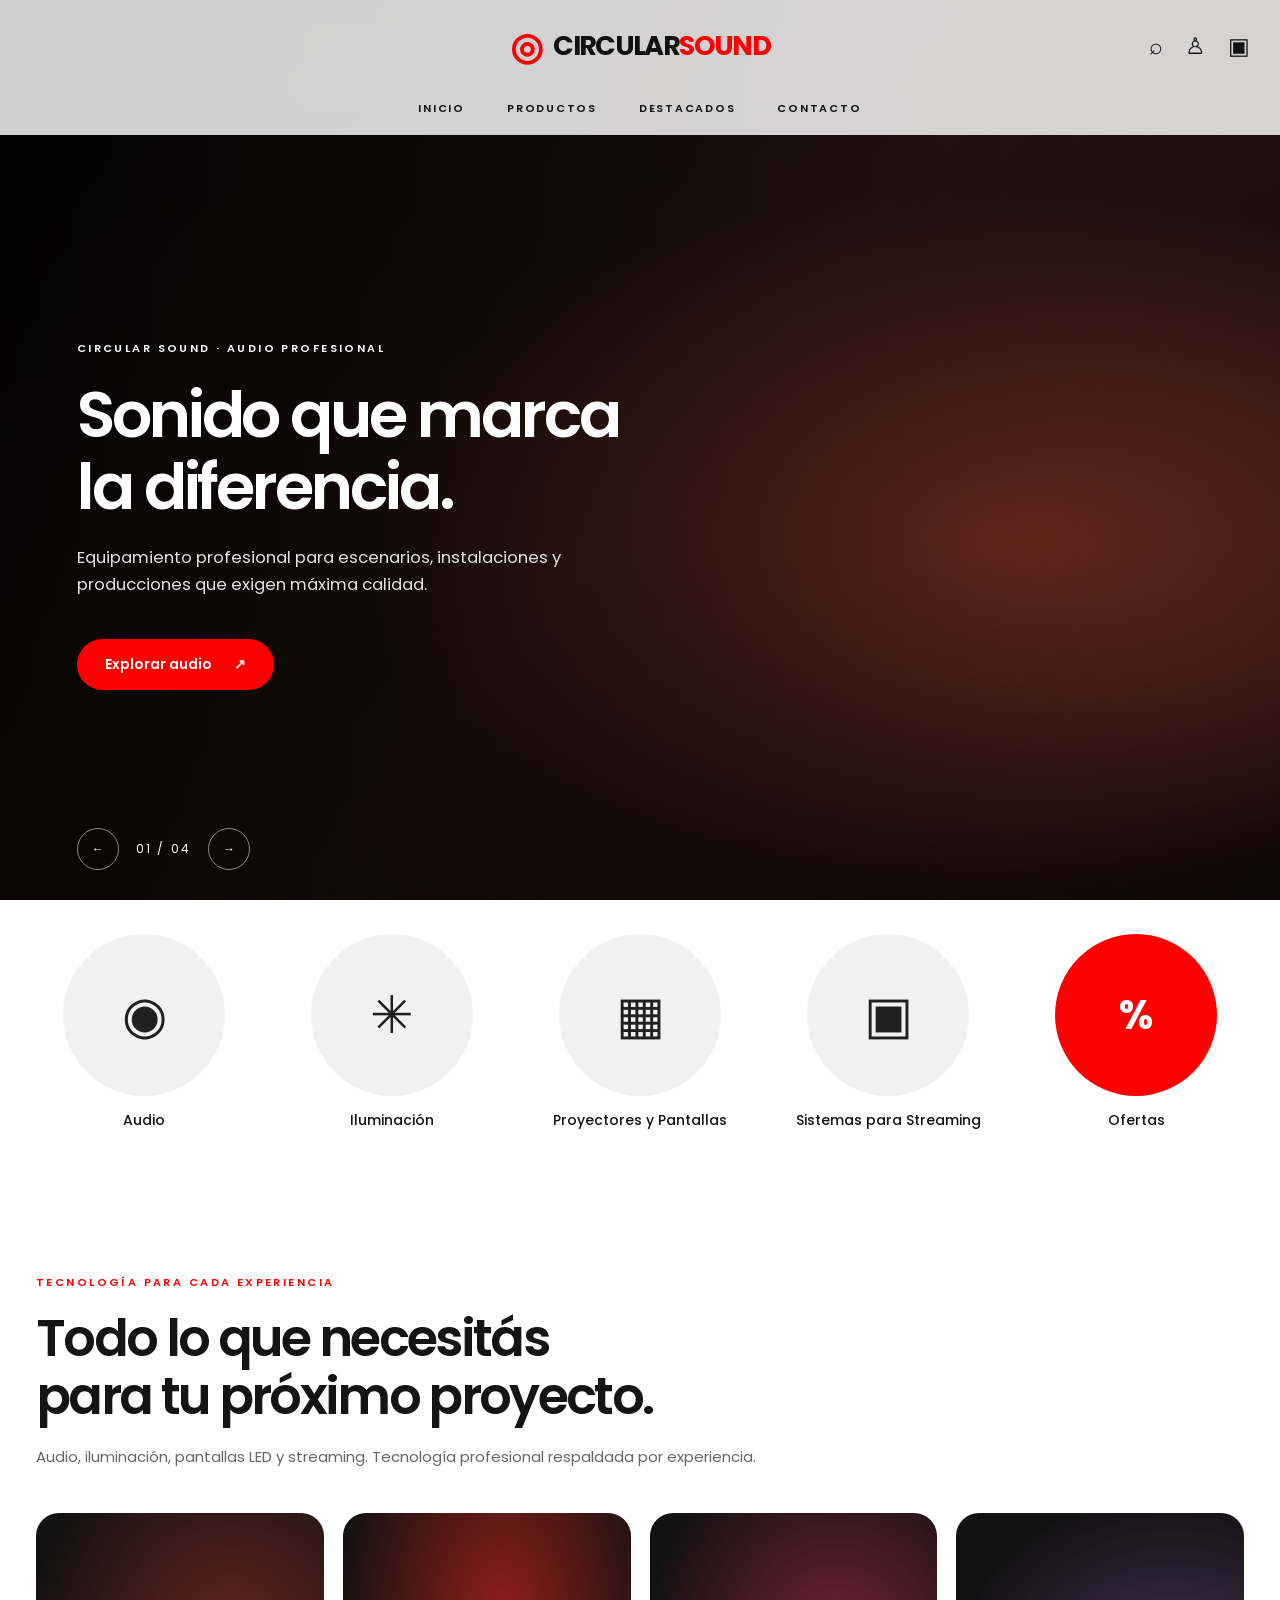
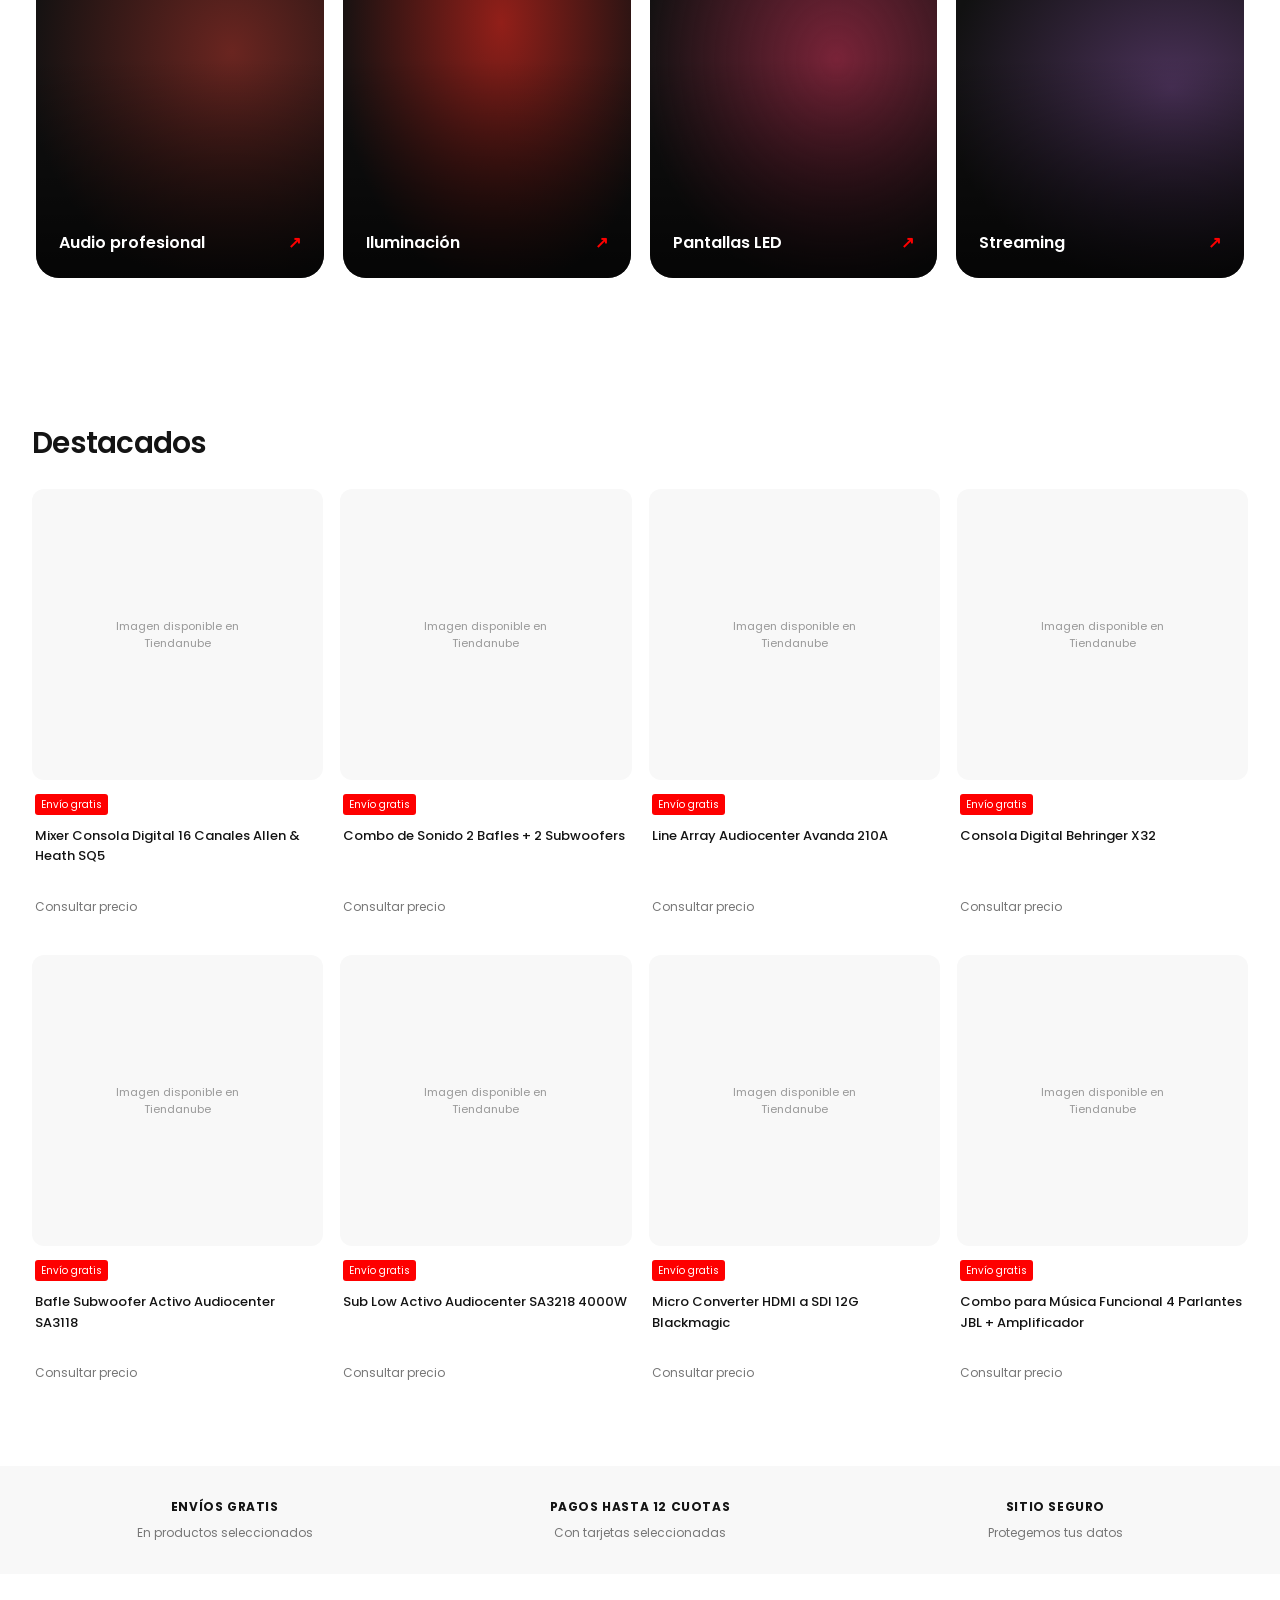
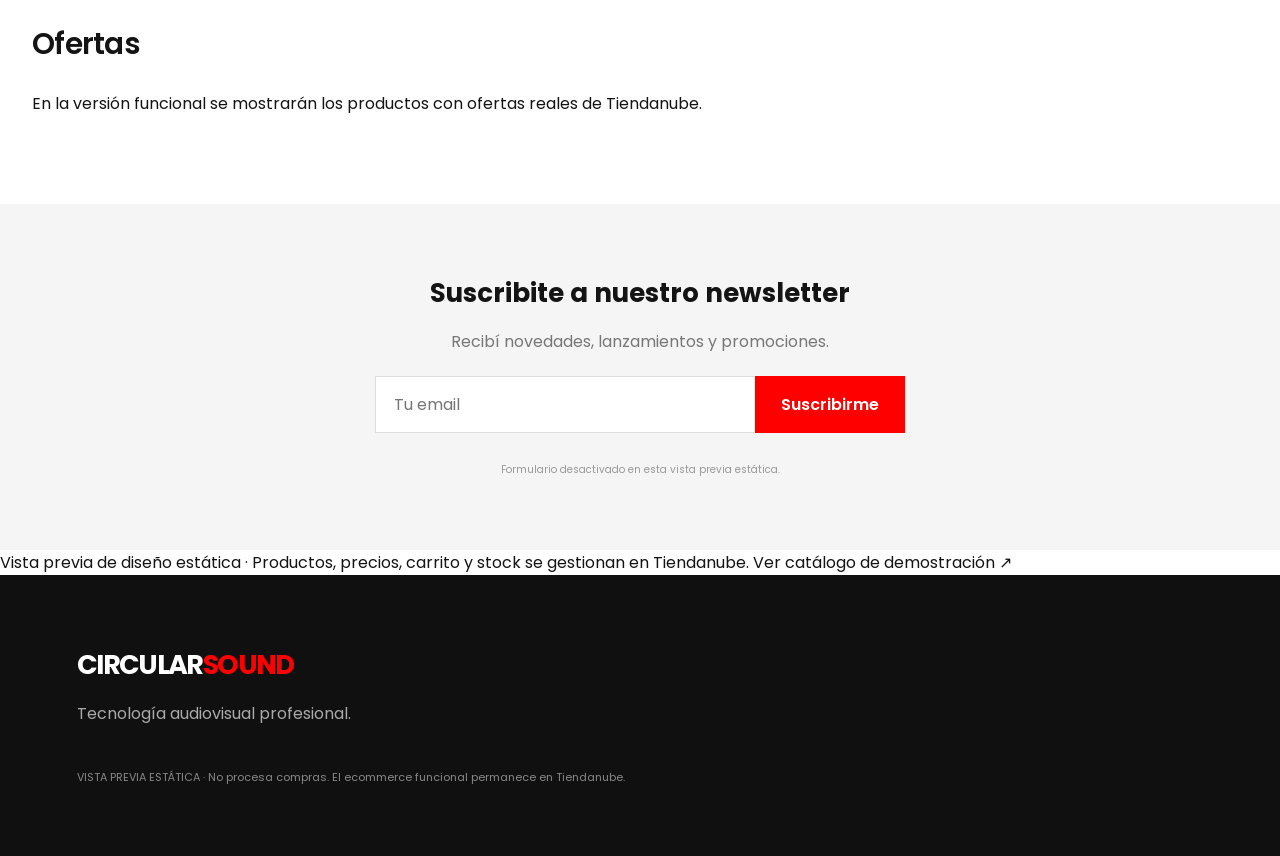
==== commit a3e009b5: "fix: share product card styles between home and catalog" ====
--- a/docs/index.html
+++ b/docs/index.html
@@ -1,5 +1,5 @@
 <!doctype html>
-<html lang="es"><head><meta charset="utf-8"><meta name="viewport" content="width=device-width,initial-scale=1"><meta name="theme-color" content="#121212"><title>Circular Sound · Studio Preview</title><link rel="preconnect" href="https://fonts.googleapis.com"><link rel="preconnect" href="https://fonts.gstatic.com" crossorigin><link href="https://fonts.googleapis.com/css2?family=Poppins:wght@400;500;600;700&display=swap" rel="stylesheet"><link rel="stylesheet" href="style.css"></head>
+<html lang="es"><head><meta charset="utf-8"><meta name="viewport" content="width=device-width,initial-scale=1"><meta name="theme-color" content="#121212"><title>Circular Sound · Studio Preview</title><link rel="preconnect" href="https://fonts.googleapis.com"><link rel="preconnect" href="https://fonts.gstatic.com" crossorigin><link href="https://fonts.googleapis.com/css2?family=Poppins:wght@400;500;600;700&display=swap" rel="stylesheet"><link rel="stylesheet" href="style.css"><link rel="stylesheet" href="store-preview.css"></head>
 <body>
 <header class="header" id="header"><div class="header-inner"><a class="brand" href="#inicio"><span class="brand-mark">◎</span> CIRCULAR<span>SOUND</span></a><div class="header-actions"><span aria-hidden="true">⌕</span><span aria-hidden="true">♙</span><span aria-hidden="true">▣</span></div></div><nav><a href="./">Inicio</a><a href="tienda.html">Productos</a><a href="tienda.html">Destacados</a><a href="https://www.tiendacircularsound.com/pages/contacto/">Contacto</a></nav></header>
 <main><section class="hero" id="inicio"><div class="hero-slide is-active" data-theme="audio"><div class="hero-content"><div class="eyebrow">CIRCULAR SOUND · AUDIO PROFESIONAL</div><h1>Sonido que marca<br>la diferencia.</h1><p>Equipamiento profesional para escenarios, instalaciones y producciones que exigen máxima calidad.</p><a class="cta" href="tienda.html">Explorar audio <span>↗</span></a></div></div><div class="hero-slide" data-theme="led"><div class="hero-content"><div class="eyebrow">TECNOLOGÍA VISUAL</div><h1>Pantallas LED<br>de alto impacto.</h1><p>Soluciones visuales para eventos, espacios comerciales y experiencias inmersivas.</p><a class="cta" href="tienda.html">Ver pantallas <span>↗</span></a></div></div><div class="hero-slide" data-theme="lights"><div class="hero-content"><div class="eyebrow">ILUMINACIÓN PROFESIONAL</div><h1>Iluminación que<br>transforma espacios.</h1><p>Tecnología y precisión escénica para cada proyecto.</p><a class="cta" href="tienda.html">Ver iluminación <span>↗</span></a></div></div><div class="hero-slide" data-theme="stream"><div class="hero-content"><div class="eyebrow">STREAMING Y PRODUCCIÓN</div><h1>Transmití<br>cada detalle.</h1><p>Herramientas para producción audiovisual y transmisiones en vivo.</p><a class="cta" href="tienda.html">Ver streaming <span>↗</span></a></div></div><div class="hero-nav"><button id="prev" aria-label="Anterior">←</button><span id="counter">01 / 04</span><button id="next" aria-label="Siguiente">→</button></div></section>
--- a/docs/store-preview.css
+++ b/docs/store-preview.css
@@ -0,0 +1 @@
+@import url('https://fonts.googleapis.com/css2?family=Poppins:wght@400;500;600;700&display=swap');:root{--red:#FE0000;--ink:#141414}*{box-sizing:border-box}body{font-family:Poppins,sans-serif;margin:0;color:var(--ink);background:#fff}a{text-decoration:none;color:inherit}button,input,select{font:inherit}.notice{text-align:center;background:#151515;color:#eee;font-size:10px;letter-spacing:.07em;padding:8px}.shop-header{position:relative;z-index:10;background:rgba(255,255,255,.96);border-bottom:1px solid #eee}.shop-header-main{max-width:1380px;margin:auto;min-height:90px;display:flex;align-items:center;justify-content:center;padding:16px 30px;position:relative}.shop-logo{display:flex;align-items:center;letter-spacing:-.06em;font-size:27px;font-weight:600}.shop-logo>span:not(.shop-isotype),.mini-header span,.shop-footer strong span{color:var(--red)}.shop-isotype{font-size:54px;margin-right:11px;color:var(--red)}.shop-tools{position:absolute;right:32px;display:flex;gap:25px}.shop-tools svg,.icon-button svg{width:21px;height:21px;fill:none;stroke:currentColor;stroke-width:1.4}.icon-button{position:absolute;left:32px;background:none;border:0;cursor:pointer}.shop-nav{display:flex;align-items:center;justify-content:center;gap:32px;padding:0 18px 16px;font-size:13px}.shop-nav a:hover{color:var(--red)}.search-box{background:#fff;padding:20px;text-align:center}.search-box[hidden]{display:none}.search-box input{width:min(600px,90vw);padding:13px;border:1px solid #ddd}.wrap{max-width:1380px;padding:0 32px;margin:0 auto}.crumb{padding:30px 0;color:#777;font-size:12px}.store-heading{margin:10px 0 36px;font-size:36px;font-weight:600}.catalog-layout{display:grid;grid-template-columns:245px minmax(0,1fr);gap:42px;padding-bottom:80px}.catalog-sidebar{border-right:1px solid #eee;padding-right:23px}.catalog-sidebar h2{font-size:15px;margin:4px 0 20px}.catalog-sidebar h2:not(:first-child){margin-top:44px}.catalog-sidebar a{display:block;margin:0 0 18px;font-size:13px}.catalog-sidebar a.active{color:var(--red);font-weight:600}.catalog-sidebar p{font-size:12px;line-height:1.7;color:#888}.catalog-toolbar{display:flex;justify-content:space-between;align-items:center;margin-bottom:25px;font-size:12px;color:#777}.catalog-toolbar select{background:#fff;border:1px solid #ddd;padding:11px;color:#333}.inline-search{display:block;font-size:12px;color:#777;margin-bottom:21px}.inline-search input{display:block;margin-top:8px;max-width:360px;width:100%;padding:12px;border:1px solid #ddd}.catalog-grid{display:grid;grid-template-columns:repeat(4,minmax(0,1fr));gap:27px 17px}.rio-card{display:block;min-width:0}.rio-card-photo{aspect-ratio:1;background:#f8f8f8;display:flex;align-items:center;justify-content:center;overflow:hidden;position:relative;border-radius:12px}.rio-card-photo img,.product-main-photo img,.thumb img{object-fit:contain;max-height:100%;max-width:100%;height:100%;width:100%;mix-blend-mode:multiply;padding:14px}.image-fallback{font-size:11px;text-align:center;max-width:160px;line-height:1.5;color:#999}.rio-card-info{padding:10px 3px}.rio-card-info h3{font-size:13px;line-height:1.55;font-weight:500;min-height:58px;margin:11px 0 9px}.rio-card-info small{font-size:12px;color:#777}.badge{background:var(--red);color:white;border-radius:3px;padding:3px 6px;font-size:10px}.rio-card:hover h3{color:var(--red)}.product-detail-grid{display:grid;grid-template-columns:1.1fr .9fr;gap:55px;margin:12px 0 70px}.product-gallery{min-width:0}.product-main-photo{aspect-ratio:1;background:#f8f8f8;border-radius:18px;display:flex;justify-content:center;align-items:center;overflow:hidden}.thumbnail-row{display:flex;gap:12px;margin-top:15px}.thumb{width:82px;height:82px;border:1px solid var(--red);background:#fff;border-radius:8px}.product-description h1{font-size:clamp(25px,2.7vw,40px);line-height:1.25;font-weight:600;margin:14px 0 26px}.eyebrow-dark{font-size:11px;letter-spacing:.11em;color:var(--red);font-weight:600;text-transform:uppercase}.product-price{font-size:23px;font-weight:600;margin:25px 0 12px}.availability{color:#777;font-size:13px}.quantity{margin-top:38px;display:flex;align-items:center;gap:24px;font-size:13px}.quantity input{width:65px;padding:9px;border:1px solid #ddd}.primary-buy,.secondary-buy{display:block;text-align:center;max-width:430px;padding:17px 28px;margin-top:18px;background:var(--red);color:white;border-radius:40px;font-size:14px;font-weight:600}.secondary-buy{background:white;color:#111;border:1px solid #111;margin-top:12px}.product-info-list{margin-top:35px;border-top:1px solid #eee}.product-info-list div{border-bottom:1px solid #eee;padding:17px 0;font-size:12px;color:#666}.detail-copy{border-top:1px solid #eee;padding:35px 0 55px}.detail-copy h2,.product-related h2{font-size:24px}.detail-copy p{max-width:760px;line-height:1.8;color:#666;font-size:14px}.detail-copy a{font-size:13px;color:var(--red)}.product-related{padding-bottom:70px}.shop-newsletter{text-align:center;background:#f7f7f7;padding:65px 20px}.shop-newsletter h2{font-size:23px}.shop-newsletter p{color:#777;font-size:13px}.shop-newsletter input{padding:13px;border:1px solid #ddd}.shop-newsletter button{background:var(--red);color:white;border:0;padding:14px 22px}.shop-footer{background:#111;color:#eee;padding:70px max(4vw,25px) 24px}.foot-grid{max-width:1380px;margin:auto;display:grid;grid-template-columns:2fr 1fr 1fr;gap:45px}.foot-grid>div{display:flex;flex-direction:column;gap:13px;font-size:12px}.foot-grid strong{font-size:16px}.foot-grid p,.foot-grid a,.foot-grid span{color:#aaa}.foot-grid strong span{color:var(--red)}.foot-note{max-width:1380px;margin:50px auto 0;border-top:1px solid #333;padding-top:20px;color:#aaa;font-size:10px}.mini-header{border-bottom:1px solid #ddd;display:flex;justify-content:space-between;align-items:center;padding:22px 5vw;font-size:22px;font-weight:600}.mini-header nav{display:flex;gap:20px;font-size:13px}.cart-preview{min-height:65vh}.cart-empty{text-align:center;padding:35px 0 90px}.cart-illustration{font-size:75px;color:#aaa}.cart-empty h2{font-size:24px}.cart-empty p{color:#777;font-size:14px}.cart-empty .primary-buy{margin:25px auto}.cart-note{margin-top:35px}@media(max-width:900px){.catalog-grid{grid-template-columns:repeat(3,minmax(0,1fr))}}@media(max-width:720px){.notice{font-size:8px}.shop-header-main{min-height:67px;justify-content:flex-start;padding:10px 15px}.shop-logo{font-size:19px}.shop-isotype{font-size:36px}.icon-button{display:none}.shop-tools{right:15px;gap:12px}.shop-tools svg{width:19px}.shop-nav{overflow-x:auto;justify-content:flex-start;gap:22px;font-size:11px;white-space:nowrap}.wrap{padding:0 16px}.catalog-layout{display:block}.catalog-sidebar{border:0;padding:0;margin-bottom:20px}.catalog-sidebar a{display:inline-block;background:#f6f6f6;border-radius:20px;padding:9px 14px;margin:0 6px 8px 0;font-size:11px}.catalog-sidebar h2:not(:first-child),.catalog-sidebar p{display:none}.catalog-grid{grid-template-columns:repeat(2,minmax(0,1fr));gap:18px 10px}.rio-card-photo{border-radius:9px}.rio-card-info h3{font-size:12px}.catalog-toolbar{gap:10px}.product-detail-grid{grid-template-columns:1fr;gap:28px}.product-description h1{font-size:27px}.foot-grid{grid-template-columns:1fr;gap:40px}}
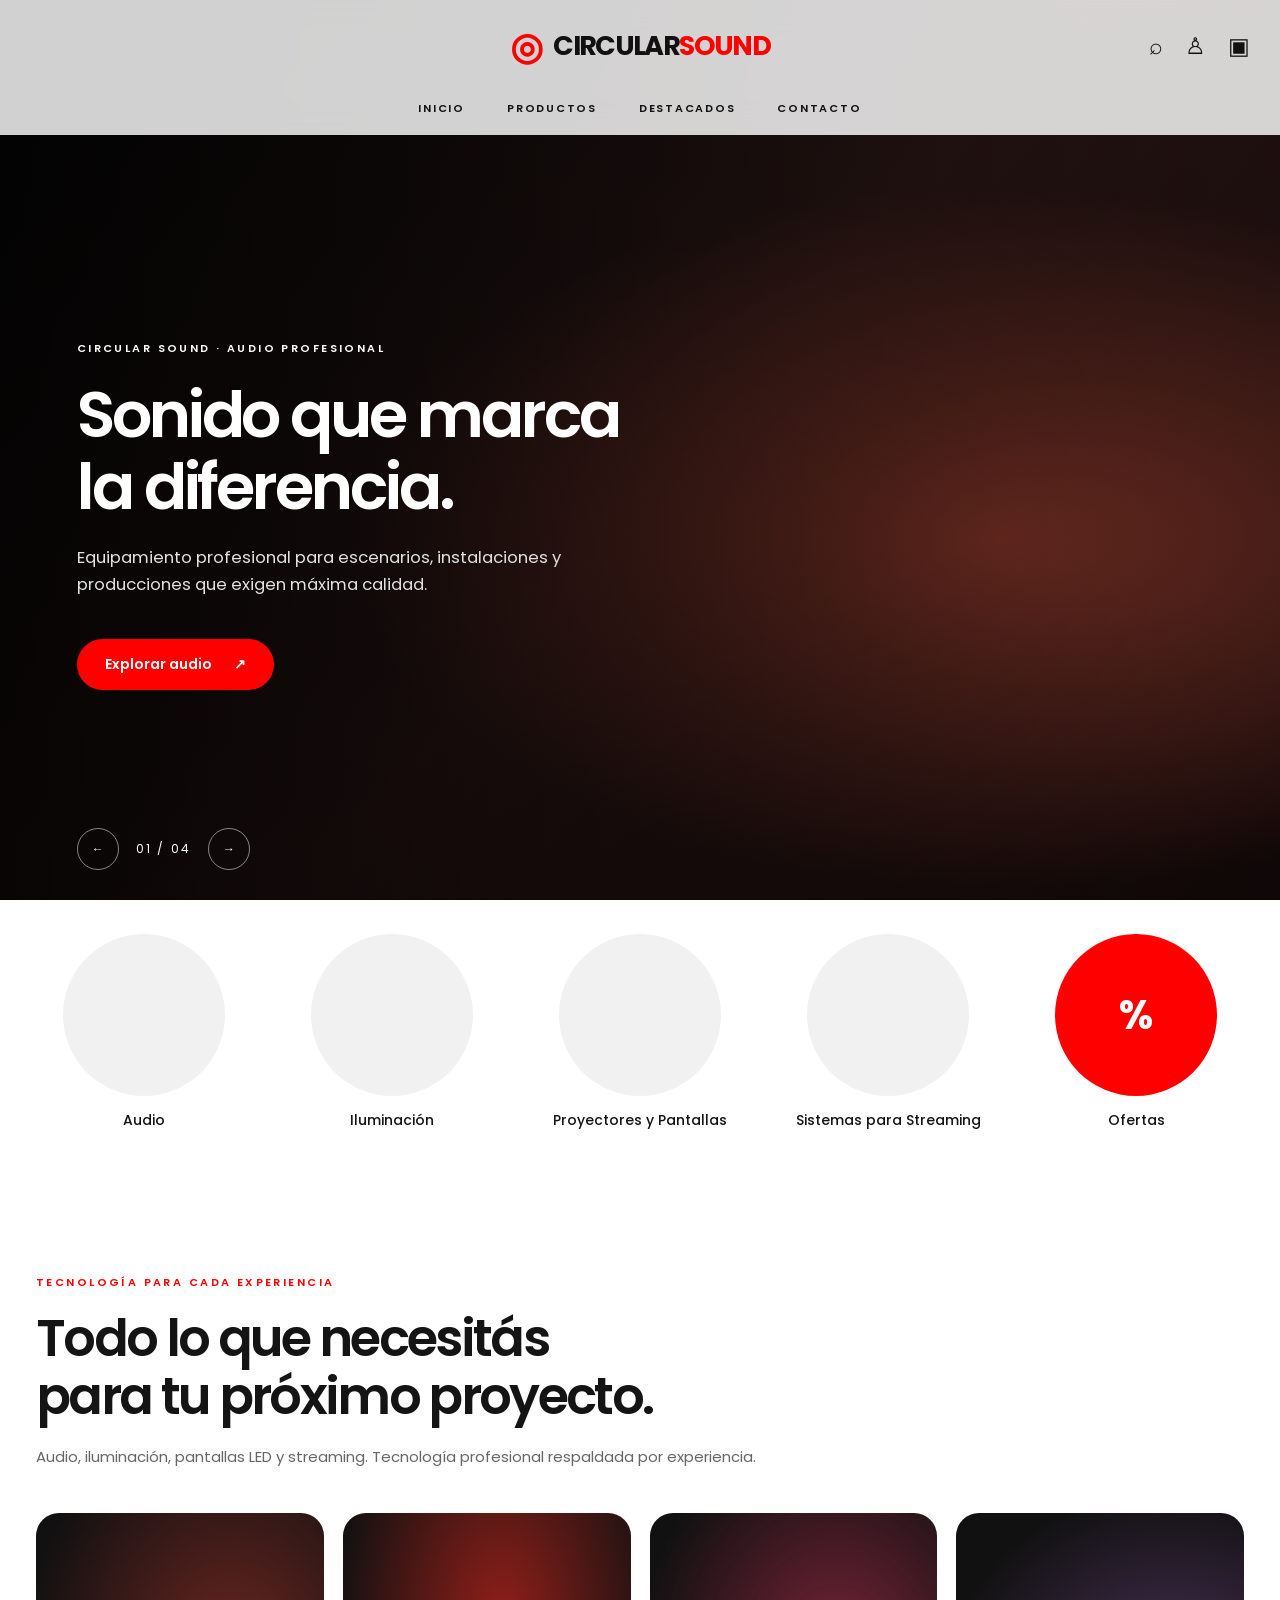
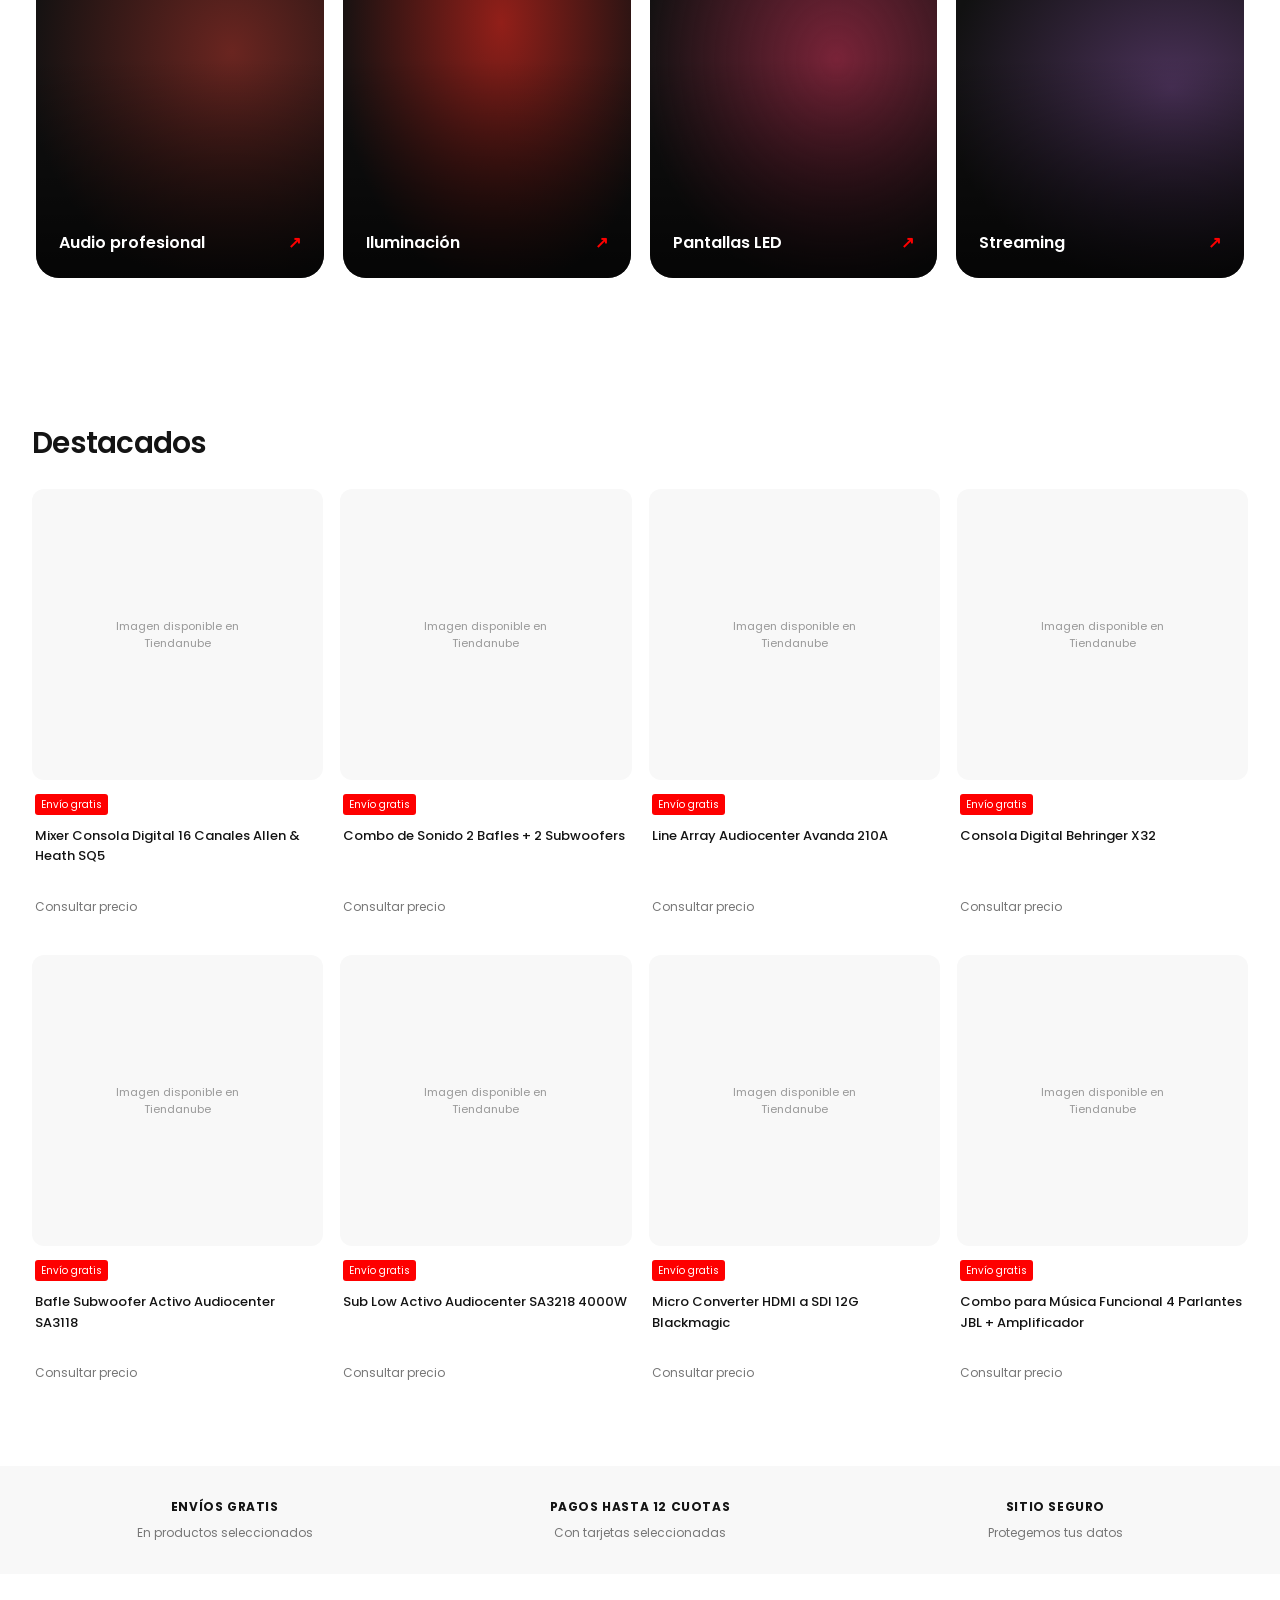
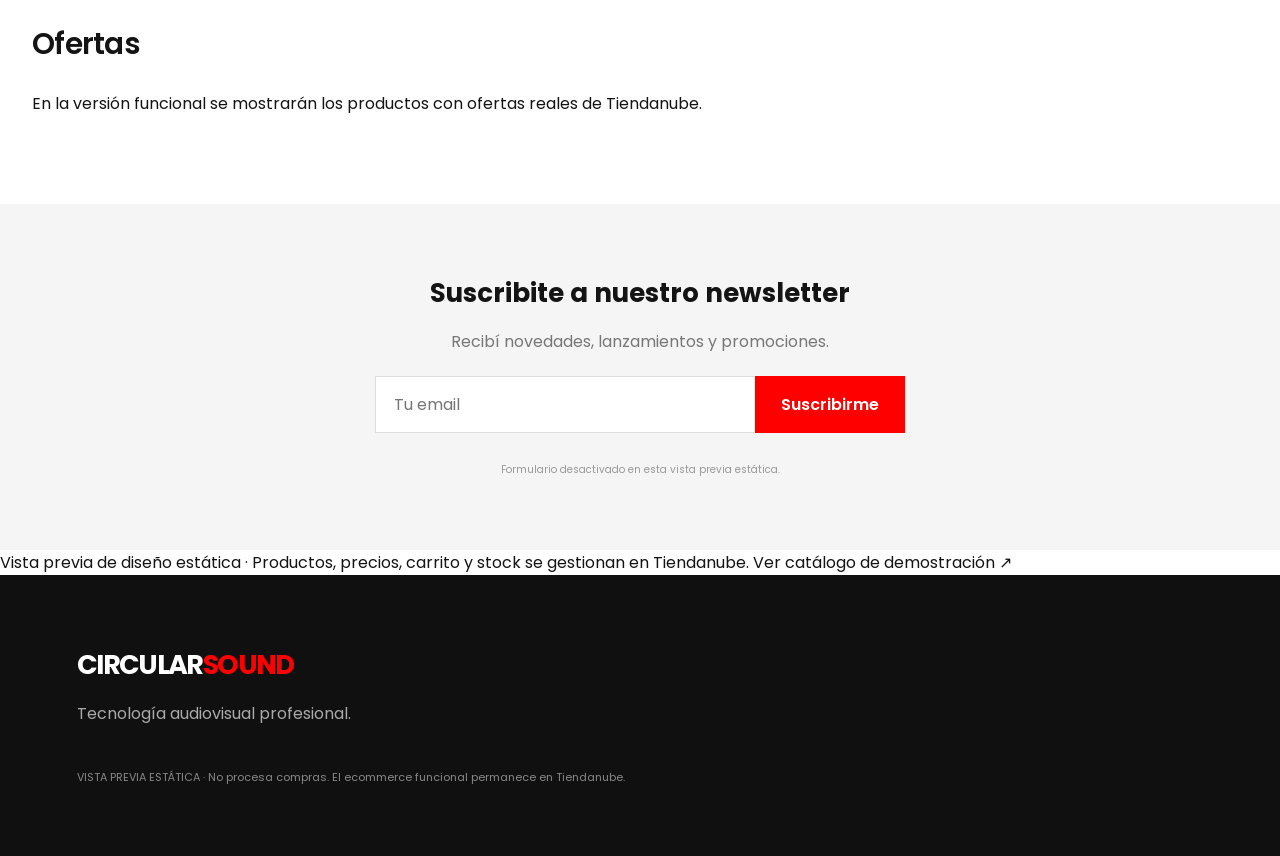
==== commit 18b3bd9c: "feat: replace category glyphs with photographic thumbnails" ====
--- a/docs/index.html
+++ b/docs/index.html
@@ -4,10 +4,10 @@
 <header class="header" id="header"><div class="header-inner"><a class="brand" href="#inicio"><span class="brand-mark">◎</span> CIRCULAR<span>SOUND</span></a><div class="header-actions"><span aria-hidden="true">⌕</span><span aria-hidden="true">♙</span><span aria-hidden="true">▣</span></div></div><nav><a href="./">Inicio</a><a href="tienda.html">Productos</a><a href="tienda.html">Destacados</a><a href="https://www.tiendacircularsound.com/pages/contacto/">Contacto</a></nav></header>
 <main><section class="hero" id="inicio"><div class="hero-slide is-active" data-theme="audio"><div class="hero-content"><div class="eyebrow">CIRCULAR SOUND · AUDIO PROFESIONAL</div><h1>Sonido que marca<br>la diferencia.</h1><p>Equipamiento profesional para escenarios, instalaciones y producciones que exigen máxima calidad.</p><a class="cta" href="tienda.html">Explorar audio <span>↗</span></a></div></div><div class="hero-slide" data-theme="led"><div class="hero-content"><div class="eyebrow">TECNOLOGÍA VISUAL</div><h1>Pantallas LED<br>de alto impacto.</h1><p>Soluciones visuales para eventos, espacios comerciales y experiencias inmersivas.</p><a class="cta" href="tienda.html">Ver pantallas <span>↗</span></a></div></div><div class="hero-slide" data-theme="lights"><div class="hero-content"><div class="eyebrow">ILUMINACIÓN PROFESIONAL</div><h1>Iluminación que<br>transforma espacios.</h1><p>Tecnología y precisión escénica para cada proyecto.</p><a class="cta" href="tienda.html">Ver iluminación <span>↗</span></a></div></div><div class="hero-slide" data-theme="stream"><div class="hero-content"><div class="eyebrow">STREAMING Y PRODUCCIÓN</div><h1>Transmití<br>cada detalle.</h1><p>Herramientas para producción audiovisual y transmisiones en vivo.</p><a class="cta" href="tienda.html">Ver streaming <span>↗</span></a></div></div><div class="hero-nav"><button id="prev" aria-label="Anterior">←</button><span id="counter">01 / 04</span><button id="next" aria-label="Siguiente">→</button></div></section>
 <section class="rio-category-rail" id="categorias"><div class="rio-container"><div class="rio-category-row">
-<a href="tienda.html"><span class="rio-category-image">◉</span><span>Audio</span></a>
-<a href="tienda.html"><span class="rio-category-image">✳</span><span>Iluminación</span></a>
-<a href="tienda.html"><span class="rio-category-image">▦</span><span>Proyectores y Pantallas</span></a>
-<a href="tienda.html"><span class="rio-category-image">▣</span><span>Sistemas para Streaming</span></a>
+<a href="tienda.html"><span class="rio-category-image"><img loading="lazy" src="https://megamusiconline.com.au/cdn/shop/files/TAGSQ5-1_726834f3-0874-4626-a671-dc092f925f5f.jpg?v=1762316190&width=500" alt=""></span><span>Audio</span></a>
+<a href="tienda.html"><span class="rio-category-image"><img loading="lazy" src="https://dcdn-us.mitiendanube.com/stores/158/903/themes/rio/2-slide-1790623817726-6144185803-87be6af566d2ada5df849245dbb74dde1790623819-480-0.webp" alt=""></span><span>Iluminación</span></a>
+<a href="tienda.html"><span class="rio-category-image"><img loading="lazy" src="https://image.makewebcdn.com/makeweb/m_1920x0/9NqfL3Fcn/BMMICONVHDMSDI12G/Micro_Converter_HDMI_to_SDI_12G_w_wo_PSU_P2.png?v=202405291424" alt=""></span><span>Proyectores y Pantallas</span></a>
+<a href="tienda.html"><span class="rio-category-image"><img loading="lazy" src="https://image.makewebcdn.com/makeweb/m_1920x0/9NqfL3Fcn/BMMICONVHDMSDI12G/Micro_Converter_HDMI_to_SDI_12G_w_wo_PSU_P2.png?v=202405291424" alt=""></span><span>Sistemas para Streaming</span></a>
 <a href="tienda.html"><span class="rio-category-image rio-offer">%</span><span>Ofertas</span></a>
 </div></div></section><section class="section categories-section" id="categorias-editoriales"><div class="section-topline">TECNOLOGÍA PARA CADA EXPERIENCIA</div><h2>Todo lo que necesitás<br>para tu próximo proyecto.</h2><p class="section-lead">Audio, iluminación, pantallas LED y streaming. Tecnología profesional respaldada por experiencia.</p><div class="category-grid"><a class="category category-audio" href="https://www.tiendacircularsound.com/pages/contacto/"><span>Audio profesional</span><b>↗</b></a><a class="category category-lights" href="https://www.tiendacircularsound.com/pages/contacto/"><span>Iluminación</span><b>↗</b></a><a class="category category-led" href="https://www.tiendacircularsound.com/pages/contacto/"><span>Pantallas LED</span><b>↗</b></a><a class="category category-stream" href="https://www.tiendacircularsound.com/pages/contacto/"><span>Streaming</span><b>↗</b></a></div></section>
 <section class="rio-products-section" id="destacados"><div class="rio-container"><h2 class="rio-section-heading">Destacados</h2><div class="rio-products-grid catalog-grid" data-products data-limit="8"></div></div></section>
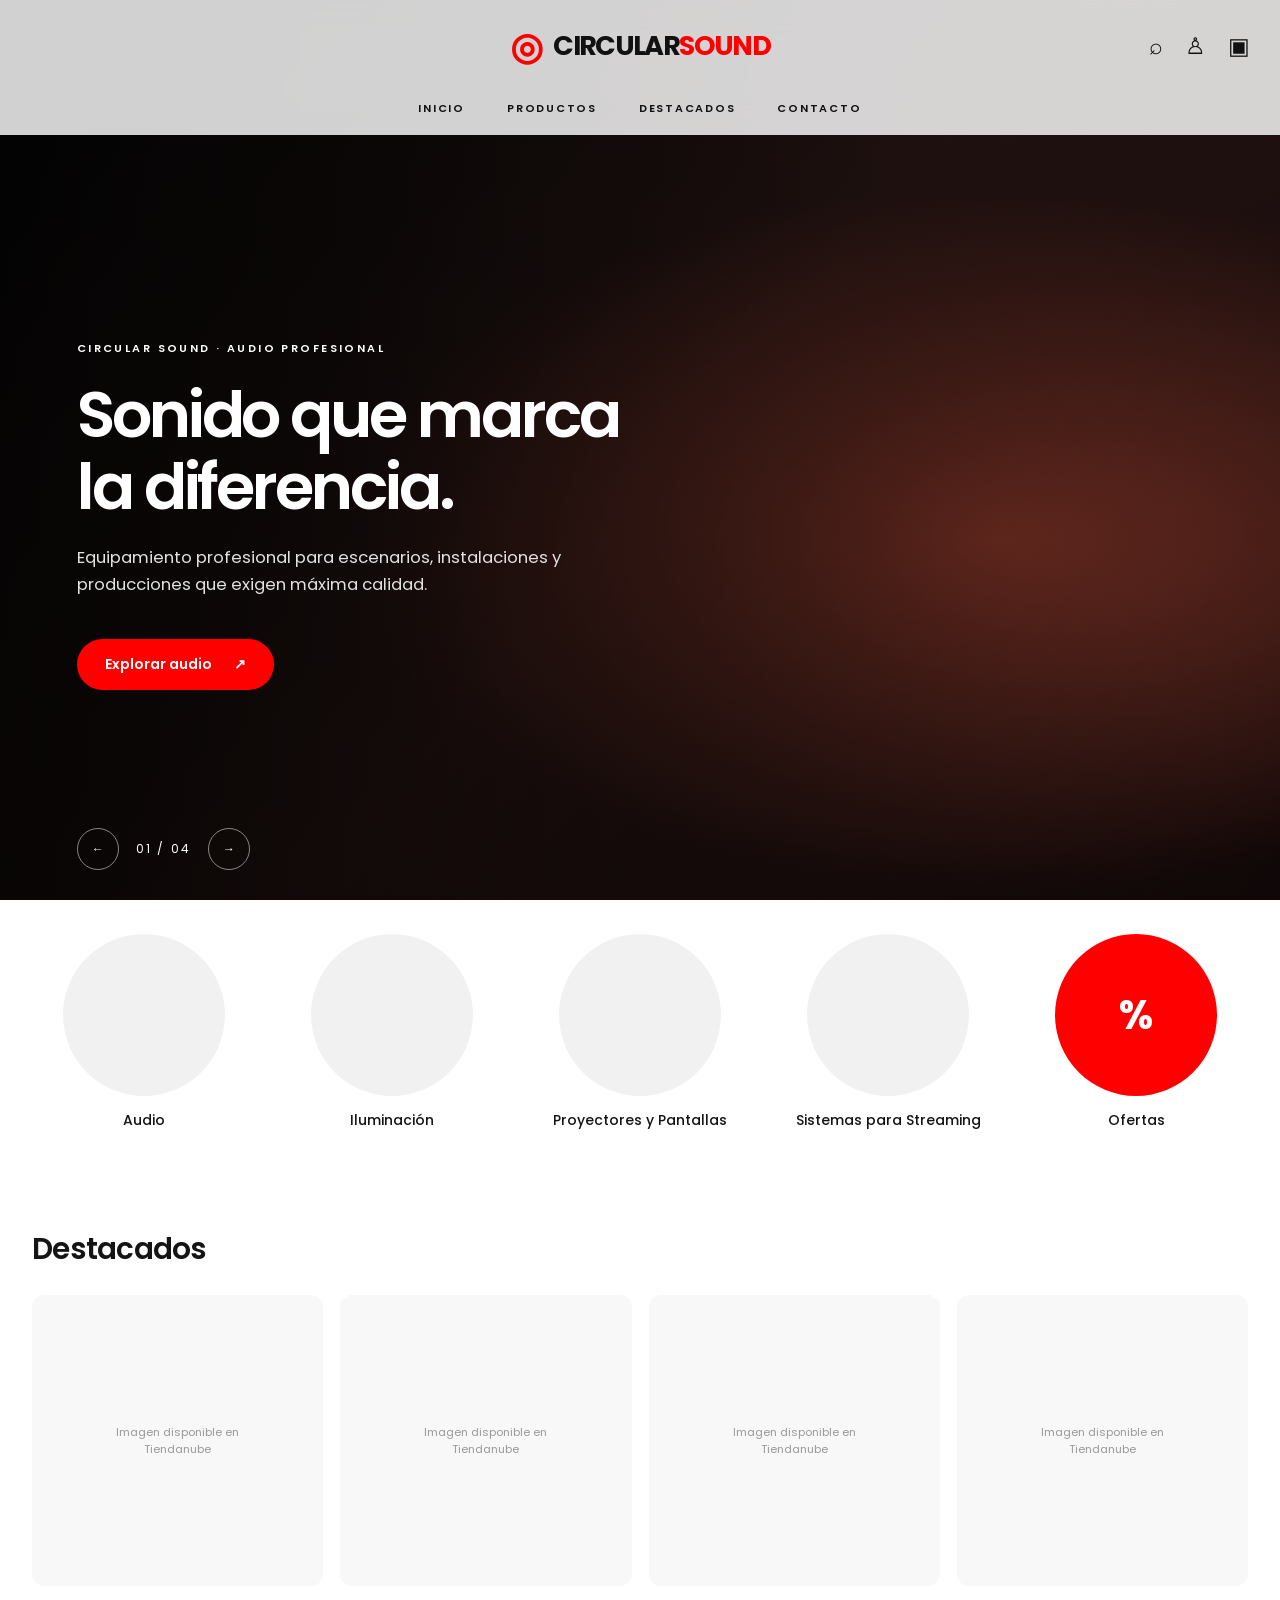
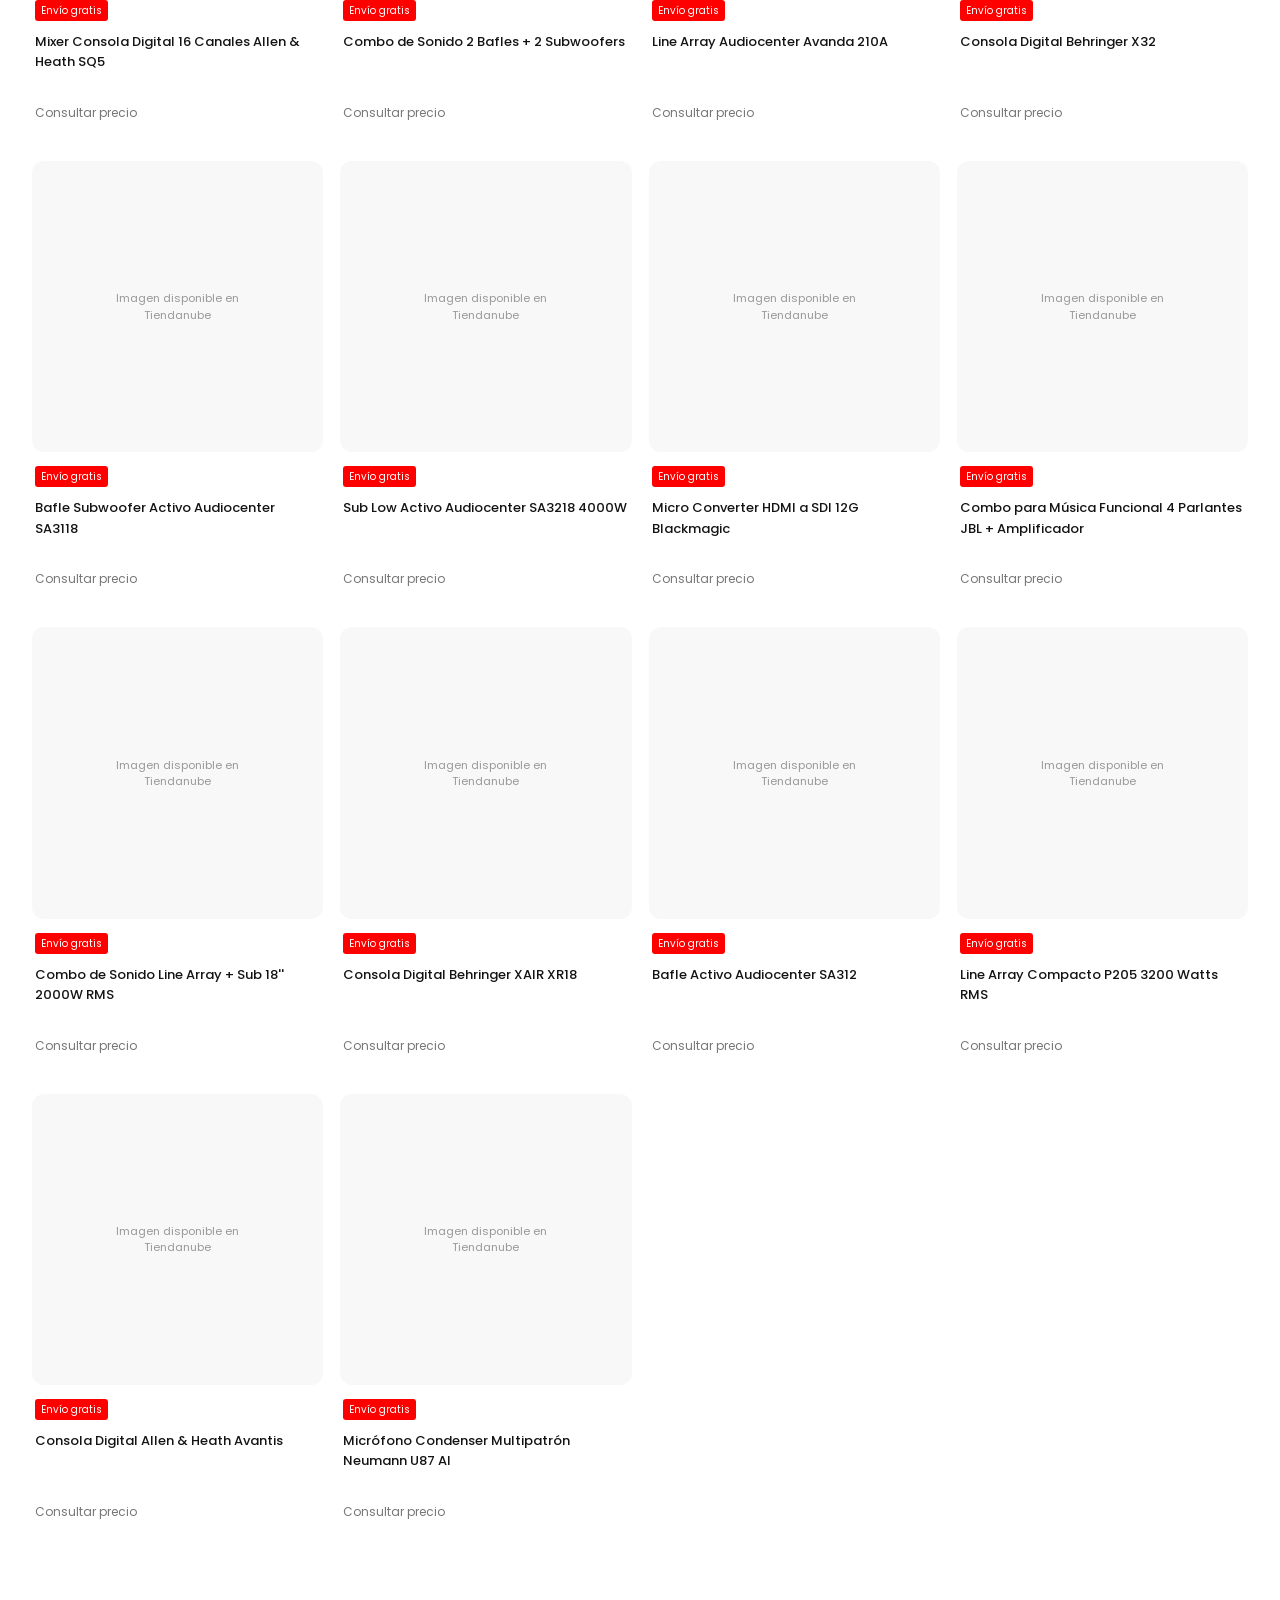
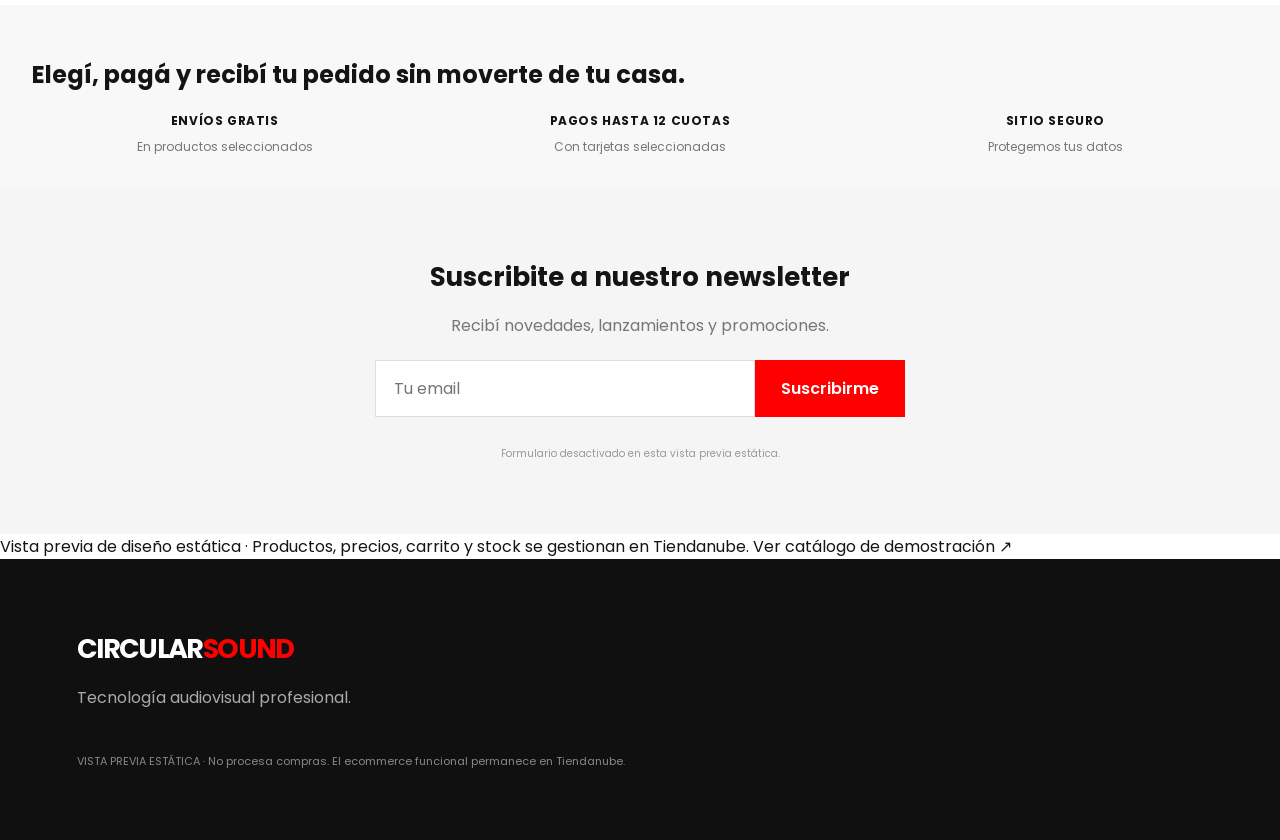
==== commit 9a8ca51f: "fix(home): restore production section sequence and remove invented blank sections" ====
--- a/docs/index.html
+++ b/docs/index.html
@@ -4,14 +4,12 @@
 <header class="header" id="header"><div class="header-inner"><a class="brand" href="#inicio"><span class="brand-mark">◎</span> CIRCULAR<span>SOUND</span></a><div class="header-actions"><span aria-hidden="true">⌕</span><span aria-hidden="true">♙</span><span aria-hidden="true">▣</span></div></div><nav><a href="./">Inicio</a><a href="tienda.html">Productos</a><a href="tienda.html">Destacados</a><a href="https://www.tiendacircularsound.com/pages/contacto/">Contacto</a></nav></header>
 <main><section class="hero" id="inicio"><div class="hero-slide is-active" data-theme="audio"><div class="hero-content"><div class="eyebrow">CIRCULAR SOUND · AUDIO PROFESIONAL</div><h1>Sonido que marca<br>la diferencia.</h1><p>Equipamiento profesional para escenarios, instalaciones y producciones que exigen máxima calidad.</p><a class="cta" href="tienda.html">Explorar audio <span>↗</span></a></div></div><div class="hero-slide" data-theme="led"><div class="hero-content"><div class="eyebrow">TECNOLOGÍA VISUAL</div><h1>Pantallas LED<br>de alto impacto.</h1><p>Soluciones visuales para eventos, espacios comerciales y experiencias inmersivas.</p><a class="cta" href="tienda.html">Ver pantallas <span>↗</span></a></div></div><div class="hero-slide" data-theme="lights"><div class="hero-content"><div class="eyebrow">ILUMINACIÓN PROFESIONAL</div><h1>Iluminación que<br>transforma espacios.</h1><p>Tecnología y precisión escénica para cada proyecto.</p><a class="cta" href="tienda.html">Ver iluminación <span>↗</span></a></div></div><div class="hero-slide" data-theme="stream"><div class="hero-content"><div class="eyebrow">STREAMING Y PRODUCCIÓN</div><h1>Transmití<br>cada detalle.</h1><p>Herramientas para producción audiovisual y transmisiones en vivo.</p><a class="cta" href="tienda.html">Ver streaming <span>↗</span></a></div></div><div class="hero-nav"><button id="prev" aria-label="Anterior">←</button><span id="counter">01 / 04</span><button id="next" aria-label="Siguiente">→</button></div></section>
 <section class="rio-category-rail" id="categorias"><div class="rio-container"><div class="rio-category-row">
-<a href="tienda.html"><span class="rio-category-image"><img loading="lazy" src="https://megamusiconline.com.au/cdn/shop/files/TAGSQ5-1_726834f3-0874-4626-a671-dc092f925f5f.jpg?v=1762316190&width=500" alt=""></span><span>Audio</span></a>
-<a href="tienda.html"><span class="rio-category-image"><img loading="lazy" src="https://dcdn-us.mitiendanube.com/stores/158/903/themes/rio/2-slide-1790623817726-6144185803-87be6af566d2ada5df849245dbb74dde1790623819-480-0.webp" alt=""></span><span>Iluminación</span></a>
-<a href="tienda.html"><span class="rio-category-image"><img loading="lazy" src="https://image.makewebcdn.com/makeweb/m_1920x0/9NqfL3Fcn/BMMICONVHDMSDI12G/Micro_Converter_HDMI_to_SDI_12G_w_wo_PSU_P2.png?v=202405291424" alt=""></span><span>Proyectores y Pantallas</span></a>
-<a href="tienda.html"><span class="rio-category-image"><img loading="lazy" src="https://image.makewebcdn.com/makeweb/m_1920x0/9NqfL3Fcn/BMMICONVHDMSDI12G/Micro_Converter_HDMI_to_SDI_12G_w_wo_PSU_P2.png?v=202405291424" alt=""></span><span>Sistemas para Streaming</span></a>
+<a href="tienda.html"><span class="rio-category-image"><img loading="lazy" src="https://megamusiconline.com.au/cdn/shop/files/TAGSQ5-1_726834f3-0874-4626-a671-dc092f925f5f.jpg?v=1762316190&amp;width=500" alt=""></span><span>Audio</span></a>
+<a href="tienda.html"><span class="rio-category-image"><img loading="lazy" src="https://www.portlightingstore.com/cdn/shop/files/MARTIN_MAC_Aura_XIP_ProductPhoto_1_original.png?v=1697470638&width=1380" alt=""></span><span>Iluminación</span></a>
+<a href="tienda.html"><span class="rio-category-image"><img loading="lazy" src="https://mediaserver.goepson.com/ImConvServlet/imconv/4f719f17c84d8fe06385d75bd2717871b0383c15/1200Wx1200H?assetDescr=EB-PU2213B_blk-top-left_690x460&use=banner" alt=""></span><span>Proyectores y Pantallas</span></a>
+<a href="tienda.html?categoria=Sistemas%20para%20Streaming"><span class="rio-category-image"><img loading="lazy" src="https://image.makewebcdn.com/makeweb/m_1920x0/9NqfL3Fcn/BMMICONVHDMSDI12G/Micro_Converter_HDMI_to_SDI_12G_w_wo_PSU_P2.png?v=202405291424" alt=""></span><span>Sistemas para Streaming</span></a>
 <a href="tienda.html"><span class="rio-category-image rio-offer">%</span><span>Ofertas</span></a>
-</div></div></section><section class="section categories-section" id="categorias-editoriales"><div class="section-topline">TECNOLOGÍA PARA CADA EXPERIENCIA</div><h2>Todo lo que necesitás<br>para tu próximo proyecto.</h2><p class="section-lead">Audio, iluminación, pantallas LED y streaming. Tecnología profesional respaldada por experiencia.</p><div class="category-grid"><a class="category category-audio" href="https://www.tiendacircularsound.com/pages/contacto/"><span>Audio profesional</span><b>↗</b></a><a class="category category-lights" href="https://www.tiendacircularsound.com/pages/contacto/"><span>Iluminación</span><b>↗</b></a><a class="category category-led" href="https://www.tiendacircularsound.com/pages/contacto/"><span>Pantallas LED</span><b>↗</b></a><a class="category category-stream" href="https://www.tiendacircularsound.com/pages/contacto/"><span>Streaming</span><b>↗</b></a></div></section>
-<section class="rio-products-section" id="destacados"><div class="rio-container"><h2 class="rio-section-heading">Destacados</h2><div class="rio-products-grid catalog-grid" data-products data-limit="8"></div></div></section>
-<section class="rio-benefits"><div class="rio-container rio-benefits-grid"><div><strong>ENVÍOS GRATIS</strong><span>En productos seleccionados</span></div><div><strong>PAGOS HASTA 12 CUOTAS</strong><span>Con tarjetas seleccionadas</span></div><div><strong>SITIO SEGURO</strong><span>Protegemos tus datos</span></div></div></section>
-<section class="rio-products-section" id="ofertas"><div class="rio-container"><h2 class="rio-section-heading">Ofertas</h2><p>En la versión funcional se mostrarán los productos con ofertas reales de Tiendanube.</p></div></section>
+</div></div></section><section class="rio-products-section" id="destacados"><div class="rio-container"><h2 class="rio-section-heading">Destacados</h2><div class="rio-products-grid catalog-grid" data-products data-limit="15"></div></div></section>
+<section class="rio-benefits"><div class="rio-container"><h2 class="rio-benefits-heading">Elegí, pagá y recibí tu pedido sin moverte de tu casa.</h2><div class="rio-benefits-grid"><div><strong>ENVÍOS GRATIS</strong><span>En productos seleccionados</span></div><div><strong>PAGOS HASTA 12 CUOTAS</strong><span>Con tarjetas seleccionadas</span></div><div><strong>SITIO SEGURO</strong><span>Protegemos tus datos</span></div></div></section>
 <section class="rio-newsletter"><div class="rio-container"><h2>Suscribite a nuestro newsletter</h2><p>Recibí novedades, lanzamientos y promociones.</p><form onsubmit="return false"><input type="email" aria-label="Email" placeholder="Tu email" disabled><button disabled>Suscribirme</button></form><small>Formulario desactivado en esta vista previa estática.</small></div></section><div class="preview-warning">Vista previa de diseño estática · Productos, precios, carrito y stock se gestionan en Tiendanube. <a href="tienda.html">Ver catálogo de demostración ↗</a></div></main>
 <footer id="contacto"><div class="brand">CIRCULAR<span>SOUND</span></div><p>Tecnología audiovisual profesional.</p><small>VISTA PREVIA ESTÁTICA · No procesa compras. El ecommerce funcional permanece en Tiendanube.</small></footer><script src="products-data.js"></script><script src="catalog.js"></script><script src="script.js"></script></body></html>
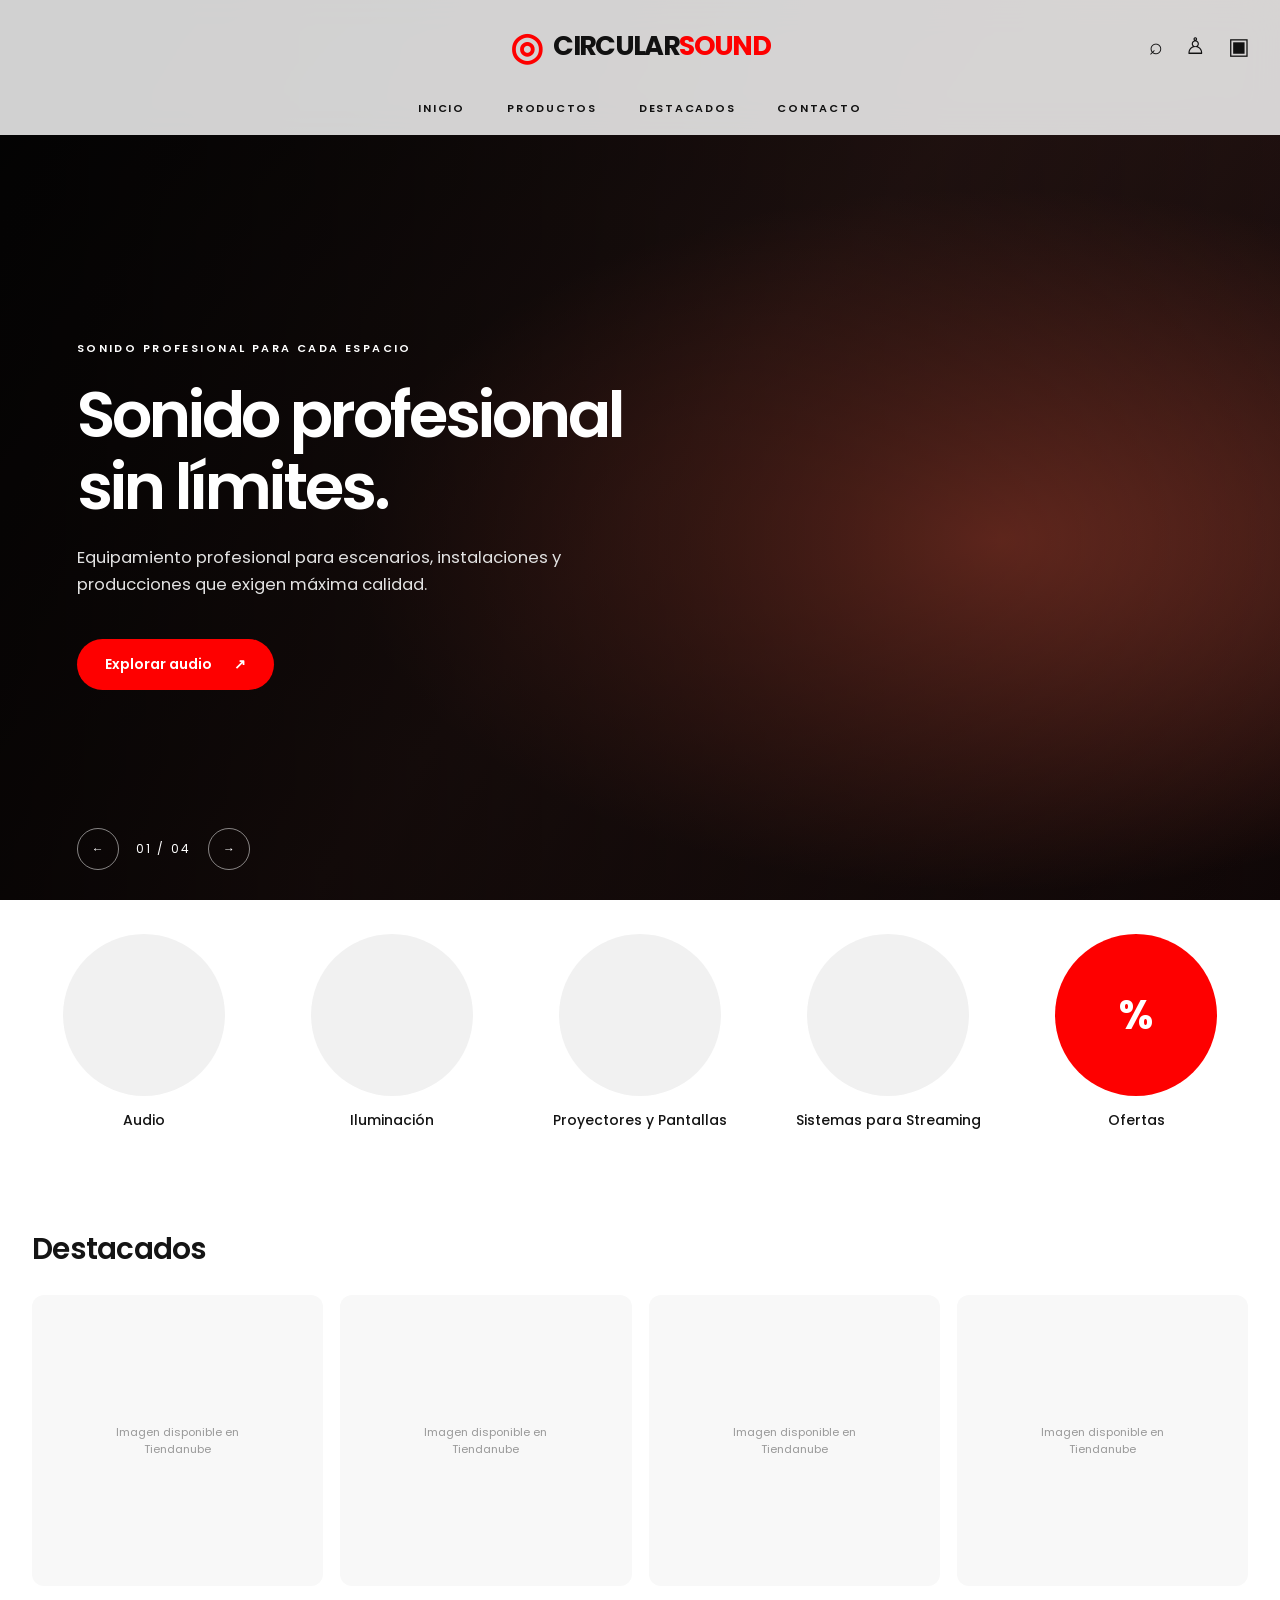
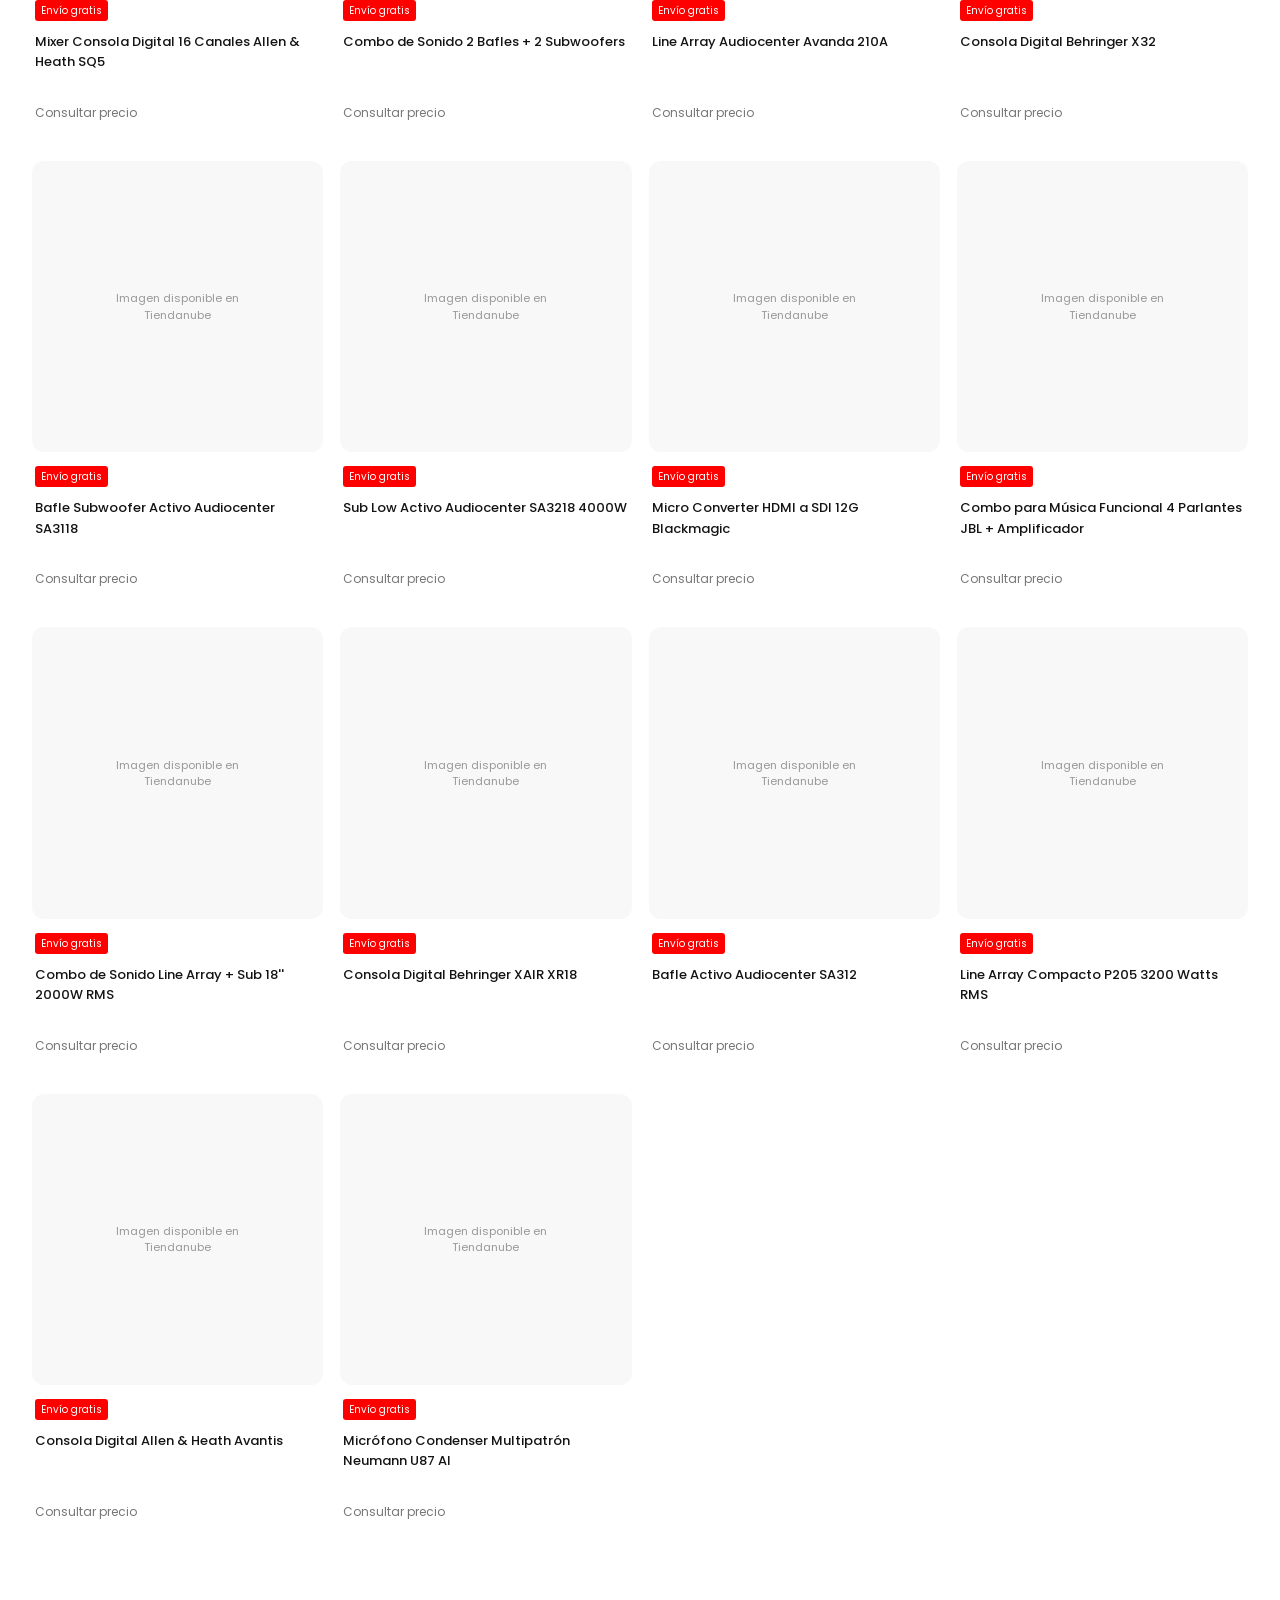
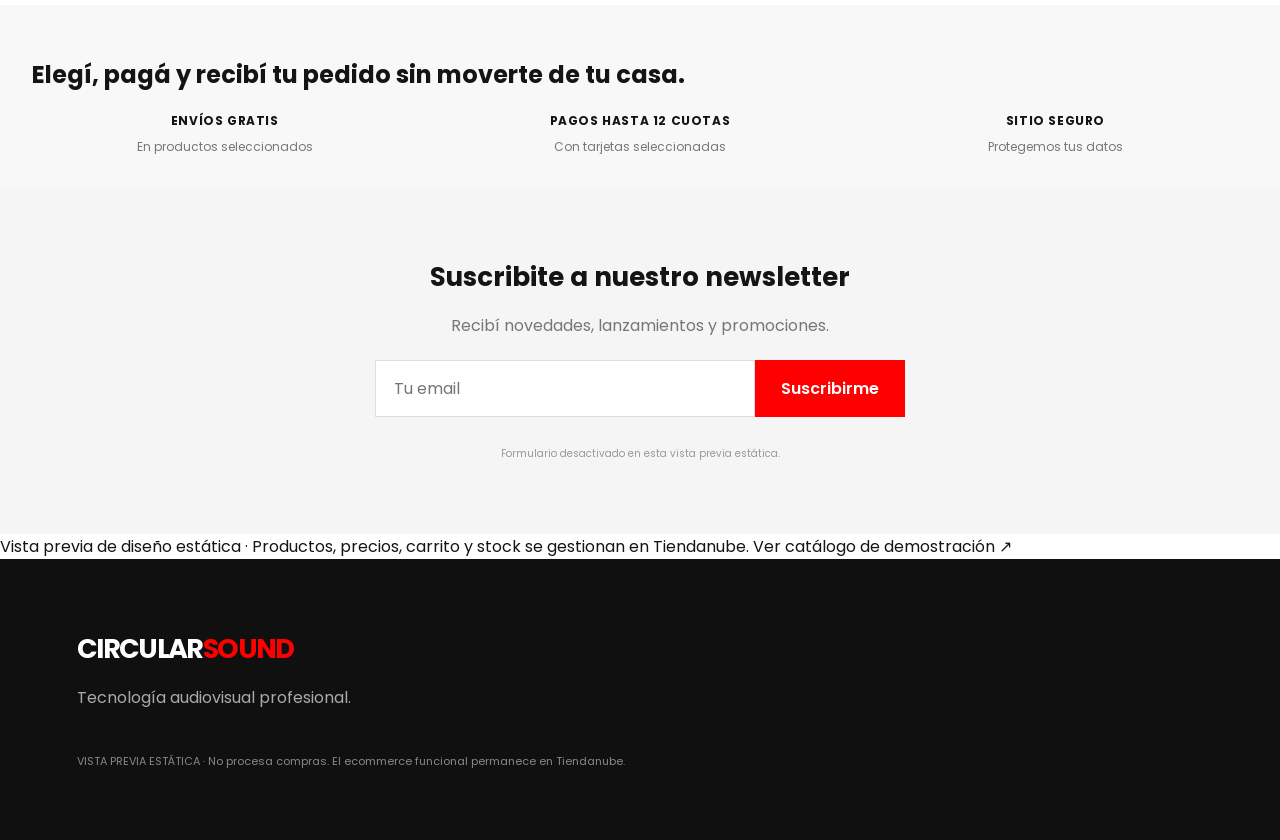
==== commit a8e9a4e6: "fix: close benefit wrappers and align slider copy with Circular identity" ====
--- a/docs/index.html
+++ b/docs/index.html
@@ -2,7 +2,7 @@
 <html lang="es"><head><meta charset="utf-8"><meta name="viewport" content="width=device-width,initial-scale=1"><meta name="theme-color" content="#121212"><title>Circular Sound · Studio Preview</title><link rel="preconnect" href="https://fonts.googleapis.com"><link rel="preconnect" href="https://fonts.gstatic.com" crossorigin><link href="https://fonts.googleapis.com/css2?family=Poppins:wght@400;500;600;700&display=swap" rel="stylesheet"><link rel="stylesheet" href="style.css"><link rel="stylesheet" href="store-preview.css"></head>
 <body>
 <header class="header" id="header"><div class="header-inner"><a class="brand" href="#inicio"><span class="brand-mark">◎</span> CIRCULAR<span>SOUND</span></a><div class="header-actions"><span aria-hidden="true">⌕</span><span aria-hidden="true">♙</span><span aria-hidden="true">▣</span></div></div><nav><a href="./">Inicio</a><a href="tienda.html">Productos</a><a href="tienda.html">Destacados</a><a href="https://www.tiendacircularsound.com/pages/contacto/">Contacto</a></nav></header>
-<main><section class="hero" id="inicio"><div class="hero-slide is-active" data-theme="audio"><div class="hero-content"><div class="eyebrow">CIRCULAR SOUND · AUDIO PROFESIONAL</div><h1>Sonido que marca<br>la diferencia.</h1><p>Equipamiento profesional para escenarios, instalaciones y producciones que exigen máxima calidad.</p><a class="cta" href="tienda.html">Explorar audio <span>↗</span></a></div></div><div class="hero-slide" data-theme="led"><div class="hero-content"><div class="eyebrow">TECNOLOGÍA VISUAL</div><h1>Pantallas LED<br>de alto impacto.</h1><p>Soluciones visuales para eventos, espacios comerciales y experiencias inmersivas.</p><a class="cta" href="tienda.html">Ver pantallas <span>↗</span></a></div></div><div class="hero-slide" data-theme="lights"><div class="hero-content"><div class="eyebrow">ILUMINACIÓN PROFESIONAL</div><h1>Iluminación que<br>transforma espacios.</h1><p>Tecnología y precisión escénica para cada proyecto.</p><a class="cta" href="tienda.html">Ver iluminación <span>↗</span></a></div></div><div class="hero-slide" data-theme="stream"><div class="hero-content"><div class="eyebrow">STREAMING Y PRODUCCIÓN</div><h1>Transmití<br>cada detalle.</h1><p>Herramientas para producción audiovisual y transmisiones en vivo.</p><a class="cta" href="tienda.html">Ver streaming <span>↗</span></a></div></div><div class="hero-nav"><button id="prev" aria-label="Anterior">←</button><span id="counter">01 / 04</span><button id="next" aria-label="Siguiente">→</button></div></section>
+<main><section class="hero" id="inicio"><div class="hero-slide is-active" data-theme="audio"><div class="hero-content"><div class="eyebrow">SONIDO PROFESIONAL PARA CADA ESPACIO</div><h1>Sonido profesional<br>sin límites.</h1><p>Equipamiento profesional para escenarios, instalaciones y producciones que exigen máxima calidad.</p><a class="cta" href="tienda.html">Explorar audio <span>↗</span></a></div></div><div class="hero-slide" data-theme="led"><div class="hero-content"><div class="eyebrow">TECNOLOGÍA VISUAL</div><h1>Soluciones visuales<br>de alto impacto.</h1><p>Soluciones visuales para eventos, espacios comerciales y experiencias inmersivas.</p><a class="cta" href="tienda.html">Ver pantallas <span>↗</span></a></div></div><div class="hero-slide" data-theme="lights"><div class="hero-content"><div class="eyebrow">ILUMINACIÓN PROFESIONAL</div><h1>Iluminación que<br>realza cada detalle.</h1><p>Tecnología y precisión escénica para cada proyecto.</p><a class="cta" href="tienda.html">Ver iluminación <span>↗</span></a></div></div><div class="hero-slide" data-theme="stream"><div class="hero-content"><div class="eyebrow">STREAMING Y PRODUCCIÓN</div><h1>Tecnología para<br>transmisiones en vivo.</h1><p>Herramientas para producción audiovisual y transmisiones en vivo.</p><a class="cta" href="tienda.html">Ver streaming <span>↗</span></a></div></div><div class="hero-nav"><button id="prev" aria-label="Anterior">←</button><span id="counter">01 / 04</span><button id="next" aria-label="Siguiente">→</button></div></section>
 <section class="rio-category-rail" id="categorias"><div class="rio-container"><div class="rio-category-row">
 <a href="tienda.html"><span class="rio-category-image"><img loading="lazy" src="https://megamusiconline.com.au/cdn/shop/files/TAGSQ5-1_726834f3-0874-4626-a671-dc092f925f5f.jpg?v=1762316190&amp;width=500" alt=""></span><span>Audio</span></a>
 <a href="tienda.html"><span class="rio-category-image"><img loading="lazy" src="https://www.portlightingstore.com/cdn/shop/files/MARTIN_MAC_Aura_XIP_ProductPhoto_1_original.png?v=1697470638&width=1380" alt=""></span><span>Iluminación</span></a>
@@ -10,6 +10,6 @@
 <a href="tienda.html?categoria=Sistemas%20para%20Streaming"><span class="rio-category-image"><img loading="lazy" src="https://image.makewebcdn.com/makeweb/m_1920x0/9NqfL3Fcn/BMMICONVHDMSDI12G/Micro_Converter_HDMI_to_SDI_12G_w_wo_PSU_P2.png?v=202405291424" alt=""></span><span>Sistemas para Streaming</span></a>
 <a href="tienda.html"><span class="rio-category-image rio-offer">%</span><span>Ofertas</span></a>
 </div></div></section><section class="rio-products-section" id="destacados"><div class="rio-container"><h2 class="rio-section-heading">Destacados</h2><div class="rio-products-grid catalog-grid" data-products data-limit="15"></div></div></section>
-<section class="rio-benefits"><div class="rio-container"><h2 class="rio-benefits-heading">Elegí, pagá y recibí tu pedido sin moverte de tu casa.</h2><div class="rio-benefits-grid"><div><strong>ENVÍOS GRATIS</strong><span>En productos seleccionados</span></div><div><strong>PAGOS HASTA 12 CUOTAS</strong><span>Con tarjetas seleccionadas</span></div><div><strong>SITIO SEGURO</strong><span>Protegemos tus datos</span></div></div></section>
+<section class="rio-benefits"><div class="rio-container"><h2 class="rio-benefits-heading">Elegí, pagá y recibí tu pedido sin moverte de tu casa.</h2><div class="rio-benefits-grid"><div><strong>ENVÍOS GRATIS</strong><span>En productos seleccionados</span></div><div><strong>PAGOS HASTA 12 CUOTAS</strong><span>Con tarjetas seleccionadas</span></div><div><strong>SITIO SEGURO</strong><span>Protegemos tus datos</span></div></div></div></section>
 <section class="rio-newsletter"><div class="rio-container"><h2>Suscribite a nuestro newsletter</h2><p>Recibí novedades, lanzamientos y promociones.</p><form onsubmit="return false"><input type="email" aria-label="Email" placeholder="Tu email" disabled><button disabled>Suscribirme</button></form><small>Formulario desactivado en esta vista previa estática.</small></div></section><div class="preview-warning">Vista previa de diseño estática · Productos, precios, carrito y stock se gestionan en Tiendanube. <a href="tienda.html">Ver catálogo de demostración ↗</a></div></main>
 <footer id="contacto"><div class="brand">CIRCULAR<span>SOUND</span></div><p>Tecnología audiovisual profesional.</p><small>VISTA PREVIA ESTÁTICA · No procesa compras. El ecommerce funcional permanece en Tiendanube.</small></footer><script src="products-data.js"></script><script src="catalog.js"></script><script src="script.js"></script></body></html>
